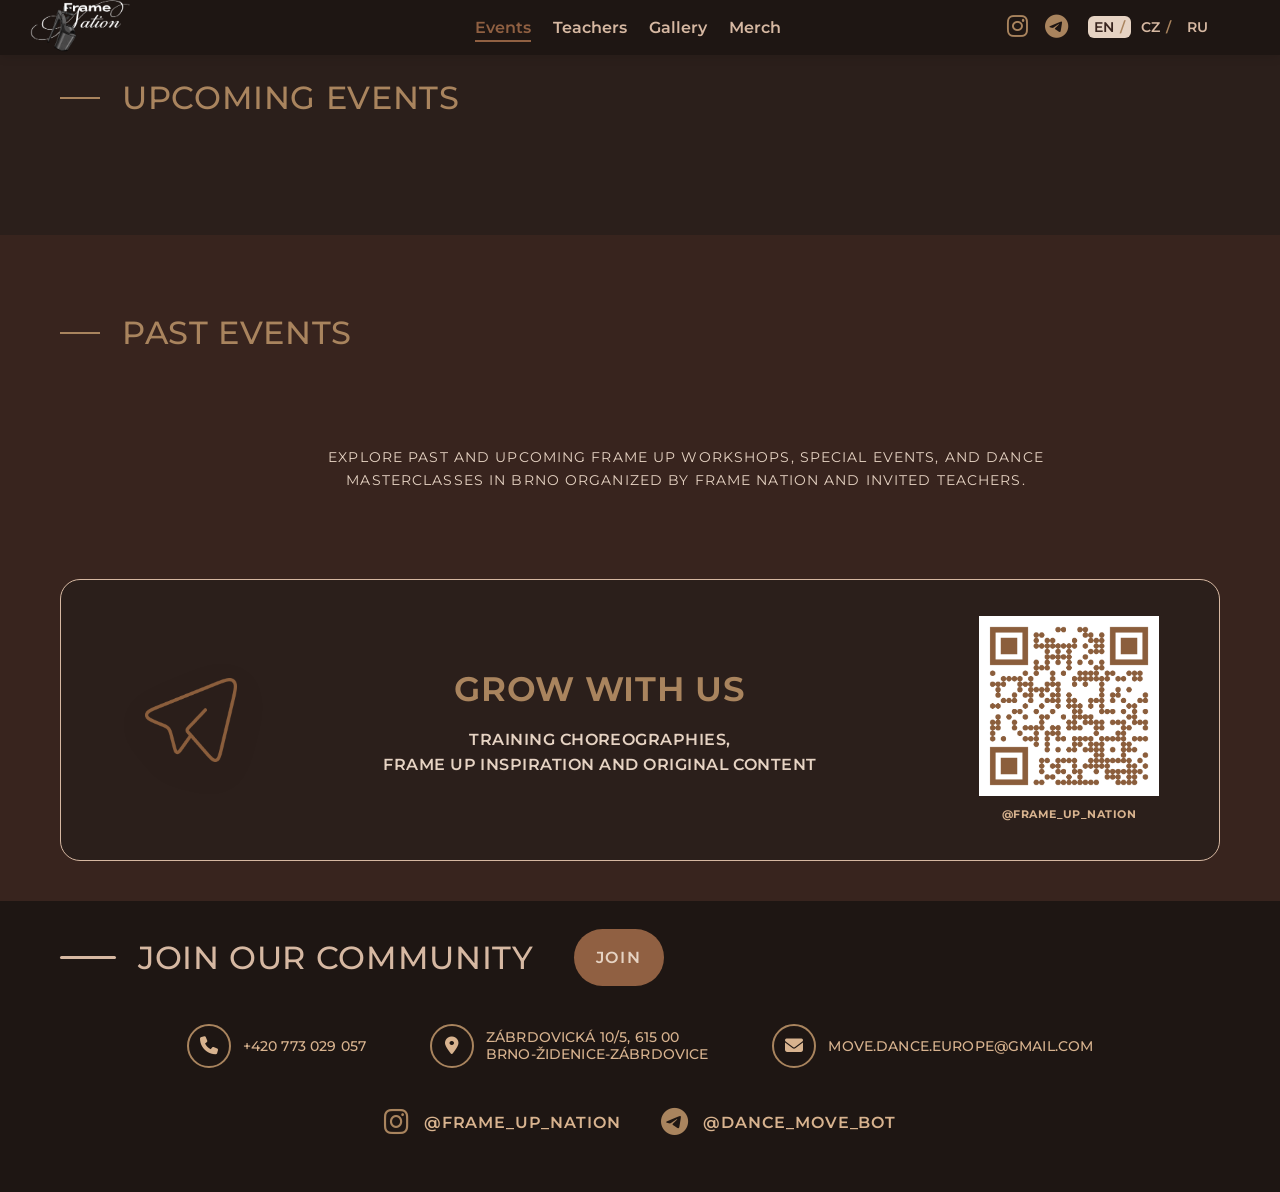
==== events.html @ 6405e060 "Initial site upload" ====
<!DOCTYPE html>
<html lang="ru">
<head>
  <meta charset="utf-8"/>
  <meta name="viewport" content="width=device-width, initial-scale=1.0"/>

<title>Events & Masterclasses | Frame Nation</title>
<meta name="description" content="Explore upcoming Frame Nation events, workshops and masterclasses in Brno and Central Europe focused on Frame Up, Strip and community growth.">

<link rel="canonical" href="https://framenation.cz/events.html">

<meta name="robots" content="index, follow, max-image-preview:large, max-snippet:-1, max-video-preview:-1">

<link rel="icon" href="/favicon.ico" sizes="any">
<link rel="icon" type="image/png" href="/favicon.PNG">
<link rel="apple-touch-icon" href="/favicon.PNG">

<meta property="og:type" content="website">
<meta property="og:title" content="Events & Masterclasses | Frame Nation">
<meta property="og:description" content="Explore upcoming Frame Nation events, workshops and masterclasses in Brno and Central Europe focused on Frame Up, Strip and community growth.">
<meta property="og:url" content="https://framenation.cz/events.html">
<meta property="og:image" content="https://framenation.cz/images/frame_nation_og.PNG">
<meta property="og:site_name" content="Frame Nation">

<meta name="twitter:card" content="summary_large_image">
<meta name="twitter:title" content="Events & Masterclasses | Frame Nation">
<meta name="twitter:description" content="Explore upcoming Frame Nation events, workshops and masterclasses in Brno and Central Europe focused on Frame Up, Strip and community growth.">
<meta name="twitter:image" content="https://framenation.cz/images/frame_nation_og.PNG">

  <link rel="stylesheet" href="base.css">
  <link rel="stylesheet" href="events.css"/>
  <link rel="stylesheet" href="index.css">

  <link rel="preconnect" href="https://fonts.googleapis.com"/>
  <link rel="preconnect" href="https://fonts.gstatic.com" crossorigin/>
  <link href="https://fonts.googleapis.com/css2?family=Montserrat:wght@400;500;600;700;800&display=swap" rel="stylesheet"/>
  <link rel="stylesheet" href="https://cdnjs.cloudflare.com/ajax/libs/font-awesome/6.4.0/css/all.min.css"/>

 <link rel="stylesheet" href="99-overrides.css"/>

  <script defer src="i18n.js"></script>
  <script defer src="script.js"></script>

  
</head>

<body class="directions-page">
  <!-- HEADER -->
  <div data-include="partials/header.html"></div>

  <!-- NAV -->
   
  <main class="directions-list">

    <!-- NAV (должен быть внутри main, первым) -->
    <!-- <section class="секция-навигация-направлений">
      <div class="контейнер">
        <div class="кнопки-направлений">
          <a class="кнопка-направления" href="#girly-hip-hop" data-i18n="dir.name.girly"></a>
          <a class="кнопка-направления" href="#jazz-funk" data-i18n="dir.name.jazz"></a>
          <a class="кнопка-направления" href="#contemporary" data-i18n="dir.name.contemporary"></a>
          <a class="кнопка-направления" href="#frame-up" data-i18n="dir.name.frame"></a>
          <a class="кнопка-направления" href="#high-heels" data-i18n="dir.name.heels"></a>
          <a class="кнопка-направления" href="#mobility" data-i18n="dir.name.mobility"></a>
          <a class="кнопка-направления" href="#morning-flow" data-i18n="dir.name.morning"></a>
          <a class="кнопка-направления" href="#kids" data-i18n="dir.name.kids"></a>
        </div>
      </div>
    </section> -->

<section class="секция-события-страница">

  <div class="контейнер">

    <div class="заголовок-секции">
      <span class="линия-секции"></span>
      <h2 class="название-секции" data-i18n="events.upcoming"></h2>
    </div>

    <div class="events-list upcoming-events"></div>

  </div>

</section>


<section class="секция-прошедшие-события">

  <div class="контейнер">

    <div class="заголовок-секции">
      <span class="линия-секции"></span>
      <h2 class="название-секции" data-i18n="events.past"></h2>
    </div>

    <div class="events-list past-events"></div>

  </div>

</section>
<p class="подзаголовок-секции" data-i18n="events.page_intro_upcoming">
  Explore past and upcoming Frame Up workshops, special events, and dance masterclasses in Brno organized by Frame Nation and invited teachers.
</p>


  <!-- TELEGRAM (розовый) -->
  <div data-include="partials/telegram.html"></div>

  <!-- FOOTER (розовый) -->
  <div data-include="partials/footer.html"></div>
  </main>
</body>
</html>
---- base.css ----
/* 00-tokens.css — только :root переменные, цвета, тени, радиусы */
:root {

/* Текст */
--текст-темный0 : #3E2723 ;
--текст-темный1:  #5c3d29 ;
--текст-темный2:  #7a4f35 ;
--текст-темный3:  #8C5A3C ;
   
--текст-светлый0: #E6D3C3;
--текст-светлый1: #d8b38f;
--текст-светлый2: #a9845e;

/* Фоны */
--фон-темный0: #1e1613;
--фон-темный1: #2B1F1B;
--фон-темный2: #31231f;
--фон-темный3: #38241e;
--фон-темный4: #422d26;
--фон-темный5: #493029;

--фон-светлый4: #8d5330;
--фон-светлый3: #906042;
--фон-светлый2: #aa8975;
--фон-светлый1: #D6B8A2;
--фон-светлый0: #f4eae2;  

--фон-градиент: linear-gradient(135deg, #E6D3C3 0%, #8B5E3C 50%, #4A2F27 100%);

/* Базовые */
--белый: #FFFFFF;
  --тень: 0 5px 14px rgba(0,0,0,0.55);
  --тень-при-наведении: 0 4px 12px rgba(0,0,0,0.45);
  --скругление: 10px;
  --скругление-маленькое: 5px;
  --переход: all 0.3s ease;
}


/* =========================================================
   HEADER / NAV (ХЕДЕР)
   ========================================================= */

   /* HEADER menu: remove default list bullets */
.шапка .меню-навигации {
  list-style: none;
  margin: 0;
  padding: 0;
}

.шапка .меню-навигации li::marker {
  content: "";
}

.шапка {
  position: fixed;
  top: 0;
  left: 0;
  right: 0;
  z-index: 1200;
  background: var(--фон-темный0);
  box-shadow: 0 2px 10px rgba(0, 0, 0, 0.1);
}

.навигация {
  display: flex;
  align-items: center;
  justify-content: space-between;
  position:relative;
  /* padding: 8px 0; */
}

.логотип {
  display: flex;
  align-items: center;
}

.логотип-изображение {
  margin-top: 5px;
  height: 50px;
  width: auto;
  transform:scale(2.5);
}

.меню-навигации {
  display: flex;
  gap: 22px;
  align-items: center;
  flex-wrap: nowrap;
  white-space: nowrap;
    position:absolute;
  left:48%;
  transform:translateX(-50%);
}

.ссылка-навигации {
  font-weight: 600;
  font-size: 16px;
  color: var(--фон-светлый1);
  position: relative;
  white-space: nowrap;
}

.ссылка-навигации::after {
  content: "";
  position: absolute;
  bottom: -5px;
  left: 0;
  width: 0;
  height: 2px;
  background: var(--фон-светлый3);
  transition: var(--переход);
}

.ссылка-навигации:hover::after { width: 100%; }
.ссылка-навигации:hover { color: var(--фон-светлый3); }

.ссылка-навигации.активная {
  color: var(--фон-светлый3);
  font-weight: 600;
}

.ссылка-навигации.активная::after { width: 100%; }

.правая-часть-навигации {
  display: flex;
  align-items: center;
  gap: 20px;
}

.иконки-соцсетей {
  display: flex;
  gap: 17px;
}

.иконки-соцсетей a {
  font-size: 24px;
  color: var(--текст-светлый2);
}

.иконки-соцсетей a:hover {
  color: var(--фон-темный3);
  transform: scale(1.5);
}

.выбор-языка {
  display: flex;
  align-items: center;
  gap: 4px;
  font-size: 14px;
}

.выбор-языка .язык {
  background: none;
  border: none;
  padding: 4px 6px;
  font-family: "Montserrat", sans-serif;
  font-size: 14px;
  font-weight: 600;
  color: var(--фон-светлый1);
  cursor: pointer;
  border-radius: 6px;
  line-height: 1;
  transition: var(--переход);
}

.выбор-языка .язык::after {
  content: "/";
  margin-left: 6px;
  color: var(--текст-светлый2);
}

.выбор-языка .язык:last-child::after { content: ""; }

.выбор-языка .язык:hover {
  background: var(--текст-светлый0);
  color: var(--фон-темный3);
}

.выбор-языка .язык.активный {
  background: var(--текст-светлый0);
  color: var(--фон-темный3);
}

.кнопка-мобильного-меню {
  display: none;
  flex-direction: column;
  gap: 5px;
  background: none;
  border: none;
  cursor: pointer;
  padding: 5px;
}

.кнопка-мобильного-меню span {
  width: 25px;
  height: 3px;
  background: var(--фон-светлый3);
  border-radius: 2px;
  transition: var(--переход);
}

/* Разрешаем overflow, чтобы выпадашки/меню не обрезались */
.header,
header {
  overflow: visible;
}

/* ---------------------------
   HEADER: mobile behaviour
   --------------------------- */

@media (max-width: 768px) {
 
  
  .меню-навигации {
    display: none;
    position: absolute;
    top: 100%;
    left: 0;
    right: 0;
    background: var(--белый);
    flex-direction: column;
    padding: 20px;
    box-shadow: var(--тень);
  }

  .меню-навигации.активное { display: flex; }
  .правая-часть-навигации { display: none; }
}

@media (max-width: 1200px) {
  .меню-навигации { gap: 16px; }
  .ссылка-навигации { font-size: 14px; }
}

/* Мобильное выезжающее меню (<=820px) */
@media (max-width: 820px) {
  .кнопка-мобильного-меню {
    position: relative;
    z-index: 1102;
    display: inline-flex;
    margin-right: 0px;
  }

  .меню-навигации {
    position: fixed;
    top: 0;
    right: 0;
    left: auto;
    height: 100dvh;
    width: min(88vw, 360px);
    max-width: 100vw;
    box-sizing: border-box;
    display: flex;
    flex-direction: column;
    align-items: flex-start;
    gap: 18px;
    padding: 22px 18px 18px;
    padding-left: 18px;
    padding-right: 58px;
    background: rgba(255, 255, 255, 0.96);
    border-left: 1px solid rgba(155, 123, 184, 0.3);
    transform: translateX(100%);
    transition: transform 240ms cubic-bezier(.2, .9, .2, 1);
    z-index: 1101;
    overflow-y: auto;
    -webkit-overflow-scrolling: touch;
  }

  body.menu-open .меню-навигации { transform: translateX(0); }

  .меню-навигации .ссылка-навигации {
    font-size: 18px;
    padding: 10px 6px;
    width: 100%;
  }

  .меню-навигации .ссылка-навигации::after { display: none; }

  .mobile-menu-extras .иконки-соцсетей {
    display: flex;
    gap: 16px;
  }

  .mobile-menu-extras .иконки-соцсетей a { font-size: 26px; }

  .mobile-menu-extras .выбор-языка {
    display: flex;
    gap: 6px;
  }

  .mobile-menu-extras .выбор-языка .язык {
    font-size: 16px;
    padding: 8px 10px;
  }

  body.menu-open { overflow: hidden; }

  /* В шапке оставляем только бургер справа */
  .правая-часть-навигации {
    display: flex !important;
    align-items: center;
    gap: 12px;
    margin-left: auto;
   
  }

  .правая-часть-навигации .иконки-соцсетей,
  .правая-часть-навигации .выбор-языка {
    display: none !important;
  }

  .меню-навигации{
pointer-events:auto !important;
z-index:1101 !important;
}

.кнопка-мобильного-меню{
z-index:1102 !important;
}

/* направление всегда выше декоративных элементов */

.секция-навигация-направлений{ position:relative; z-index:2; }
.кнопки-направлений{ position:relative; z-index:3; }
.кнопка-направления{ position:relative; z-index:4; }
}

.секция-направление{
scroll-margin-top:calc(var(--высота-шапки) + 12px);
}


/* =========================================================
   INSTAGRAM + TELEGRAM (ИНСТА БЛОК + TG QR)
   ========================================================= */

.секция-инстаграм {
  padding: 40px 0;
}


.карточка-инстаграм {
  position: relative;
  display: grid;
  grid-template-columns: 120px 1fr 170px;
  align-items: center;
  padding: 6px 10px;
  border-radius: 20px;
  border: 1px solid var(--фон-светлый1);
    background: var(--фон-темный2);
  overflow: hidden;
}


.иконка-инстаграм {
  width: 140px;
  display: flex;
  align-items: center;
  justify-content: center;
}

.иконка-инстаграм i {
  font-size: 92px;
      color: var(--текст-светлый2);
  /* -webkit-text-stroke: 1.2px rgba(255, 255, 255, 0.55); */
}

.содержимое-инстаграм {
  text-align: center;
  justify-self: center;
}

.содержимое-инстаграм h3 {
  font-size: 34px;
  font-weight: 650;
  letter-spacing: 0.02em;
  margin: 0 0 10px;
      color: var(--текст-светлый2);
}

.содержимое-инстаграм p {
  font-size: 16px;
  font-weight: 600;
  letter-spacing: 0.03em;
  margin: 0;
      color: var(--текст-светлый0);
  opacity: 0.95;
}

.инстаграм-ник{
  font-size: 11px;
  font-weight:700;
  letter-spacing:0.04em;
      color:var(--текст-светлый1);
}

.qr-код-инстаграм {
  justify-self: end;
  text-align: center;
}

.qr-код-инстаграм span {
  display: block;
  margin-top: 10px;
  font-size: 15px;
  font-weight: 500;
  color: var(--фон-светлый3);
}

.qr-код-инстаграм .qr-изображение{
  text-align: center;
  width:130px;
  height:130px;
  object-fit:contain;
}

/* =========================================================
   TELEGRAM CTA — same design as Instagram card (desktop only)
   ========================================================= */

.секция-присоединяйся {
  padding: 40px 0;
}

/* делаем карточку TG визуально = карточке Instagram */
.карточка-присоединяйся {
  position: relative;
  display: grid;
  grid-template-columns: 140px 1fr 220px;
  align-items: center;
  padding: 36px 60px;
  border-radius: 20px;
  border: 1px solid var(--фон-светлый1);
   background: var(--фон-темный1);
  overflow: hidden;
}

/* левая иконка */
.иконка-телеграм {
  width: 140px;
  display: flex;
  align-items: center;
  justify-content: center;
}

.иконка-телеграм img {
  width: 92px;
  height: 92px;
  object-fit: contain;
  /* чуть “воздушности”, чтобы ощущалось как большая иконка */
  filter: drop-shadow(0 10px 18px rgba(0, 0, 0, 0.10));
}

/* центр: текст */
.содержимое-присоединяйся {
  text-align: center;
  justify-self: center;
}

.содержимое-присоединяйся h3 {
  font-size: 34px;
  font-weight: 650;
  letter-spacing: 0.02em;
  margin: 0 0 10px;
  color: var(--текст-светлый2); /* как у инсты — единый стиль */
}



.содержимое-присоединяйся .tg-текст {
  font-size: 16px;
  font-weight: 600;
  letter-spacing: 0.03em;
  margin: 0;
  color: var(--текст-светлый0);

}

/* справа: QR (у тебя уже есть базовые правила, но дополним позиционирование как у инсты) */
.карточка-присоединяйся .qr-код-телеграм {
  justify-self: end;
  text-align: center;
}

/* если захочешь подпись под QR — сразу готово */
.карточка-присоединяйся .qr-код-телеграм span {
  display: block;
  margin-top: 10px;
  font-size: 16px;
  font-weight: 600;
 color: var(--фон-светлый3);
}

.qr-код-телеграм {
  display: flex;
  flex-direction: column;
  align-items: center;
  gap: 10px;
}

.qr-код-телеграм .qr-изображение {
  width: 180px;
  height: 180px;
  object-fit: contain;
}

.qr-код-телеграм span {
  font-size: 20px;
  font-weight: 600;
  opacity: 0.95;
}

/* =========================================================
   Instagram + Telegram — MOBILE (<=820px)
   QR слева, текст справа/по центру, без больших иконок
   ========================================================= */

/* =========================================================
   Instagram + Telegram — MOBILE (<=820px)
   Clean, no duplicates, bigger card, smaller outer gaps
   ========================================================= */
@media (max-width: 820px) {

  /* секции: убираем лишний “воздух” и даем карточке ширину */
  .секция-инстаграм,
  .секция-присоединяйся {
    padding: 20px 0px; /* было 40px 0 — компактнее */
  }

  /* .секция-инстаграм .контейнер,
  .секция-присоединяйся .контейнер {
    padding-left: 0px;   
    padding-right: 30px !important;
  } */

  /* карточки: шире/крупнее и одинаково для IG + TG */
  .карточка-инстаграм,
  .карточка-присоединяйся {
    display: grid;
    grid-template-columns: 100px 1fr;  /* QR | текст */
    column-gap: 20px;
    align-items: center;

    width: 100%;
    max-width: 100%;
    margin: 0;
    box-sizing: border-box;

    padding: 10px 10px;    /* больше внутренние отступы */
    border-radius: 5px;
  }

  /* на мобиле скрываем большие иконки */
  .иконка-инстаграм,
  .иконка-телеграм {
    display: none !important;
  }

  /* QR: без трансформов, просто нормальное выравнивание */
.qr-код-инстаграм,
.карточка-присоединяйся .qr-код-телеграм {
  grid-column: 1;
  grid-row: 1;
  justify-self: center !important;
  text-align: center;
  display: flex;
  flex-direction: column;
  align-items: center;
}

  .qr-код-инстаграм img,
  .qr-код-телеграм .qr-изображение {
    width: 84px !important;
    height: 84px !important;
    object-fit: contain;
    border-radius: 4px;
  }

  .qr-код-инстаграм span,
  .карточка-присоединяйся .qr-код-телеграм span {
    display: none;
    margin-top: 3px;
    font-size: 1px ;
    font-weight: 200;
    padding: 10px 6px 10px 10px;
    
    
  }

.инстаграм-ник{
  font-size: 7px !important;
  font-weight: 600;
  text-align: center;
  width: auto;
  margin: 3px 0 0;
}

  /* текст */
  .содержимое-инстаграм,
  .содержимое-присоединяйся {
    grid-column: 2;
    grid-row: 1;
    justify-self: stretch;
    text-align: center;
  }

  .содержимое-инстаграм h3 {
    margin: 0 0 16px;
    font-size: 20px;
    font-weight: 700;
    letter-spacing: 0.04em;
    line-height: 1.1;
  }

  .содержимое-инстаграм p {
    margin: 0;
    font-size: 12px;
    font-weight: 700;
    letter-spacing: 0.05em;
    line-height: 1.25;
    text-transform: uppercase;
    opacity: 0.95;
  }

  .карточка-присоединяйся .содержимое-присоединяйся h3 {
    margin: 0 0 10px;
    font-size: 18px;
    font-weight: 700;
    letter-spacing: 0.035em;
    line-height: 1.1;
  }

  .карточка-присоединяйся .tg-текст {
    margin: 0;
    font-size: 12px;
    font-weight: 700;
    letter-spacing: 0.045em;
    line-height: 1.25;
    text-transform: uppercase;
    opacity: 0.95;
  }
}

/* =========================================================
   FOOTER (final, no duplicates)
   ========================================================= */

:root{
  --footer-bg: #FBF3FA;
}

/* футер: фон + отступы */
.подвал{
  background: var(--фон-темный0);
  margin-top: 18px;
  padding: 28px 0 calc(56px + env(safe-area-inset-bottom));
}

/* верхняя строка: линия + заголовок + кнопка рядом */
.подвал .заголовок-секции{
  display: flex;
  align-items: center;
  gap: 22px;
  flex-wrap: nowrap;
  margin-bottom: 38px;
}

.подвал .линия-секции{
  width: 56px;
  height: 3px;
  border-radius: 999px;
  background: var(--фон-светлый1);
  flex: 0 0 auto;
}

.подвал .название-секции{
  margin: 0;
  font-size: 32px;           /* как на index */
  line-height: 1.1;
  letter-spacing: 0.02em;
  font-weight: 500;
  text-transform: uppercase;
  color: var(--фон-светлый1);
  white-space: nowrap;
}

/* кнопка возле заголовка (не вправо) */
.подвал .заголовок-секции .кнопка{
  margin-left: 18px;
  flex: 0 0 auto;
}

/* pill style кнопки */
.подвал .кнопка-основная{
  border-radius: 999px;
  padding: 16px 34px;
  font-size: 16px;
  font-weight: 600;
  letter-spacing: 0.08em;

  background: var(--фон-светлый3) !important;
  color: var(--текст-светлый0) !important;
  border: none !important;
  padding: 16px 22px !important;

  box-shadow: var(--тень-мягкая) !important;
  transform: none !important;
    /* как на 1 фото: центр и uppercase */
  display: flex !important;
  align-items: center !important;
  justify-content: center !important;
  text-align: center !important;

  text-transform: uppercase !important;
  letter-spacing: 0.12em !important;

}

/* контакты: меньше иконки и текст */
.подвал .контактная-информация{
  display: flex;
  justify-content: center;
  align-items: center;
  gap: 64px;
  flex-wrap: wrap;
}

.подвал .элемент-контакта{
  display: inline-flex;
  align-items: center;
  gap: 12px;
  color: var(--текст-светлый1);
  text-decoration: none;
}

.подвал .элемент-контакта i{
  width: 44px;
  height: 44px;
  border-radius: 999px;
  border: 2px solid var(--текст-светлый2);
  color: var(--основной-свеилый);
  display: inline-flex;
  align-items: center;
  justify-content: center;
  font-size: 18px;
  background: transparent;
}

.подвал .элемент-контакта span{
  font-size: 14px;
  font-weight: 500;
  line-height: 1.25;
  letter-spacing: 0.01em;
}

/* соцсети: больше отступ сверху (между контактами и соцсетями) */
.подвал .ссылки-соцсетей{
  margin-top: 40px;          /* вертикальный отступ от контактов */
  display: flex;
  justify-content: center;
  gap: 40px;                 /* расстояние IG vs TG */
  flex-wrap: wrap;
}

.подвал .ссылки-соцсетей a{
  display: inline-flex;
  align-items: center;
  gap: 14px;
  font-size: 16px;
  font-weight: 600;
  letter-spacing: 0.06em;
  color: var(--текст-светлый1);
  text-decoration: none;
}

/* убрать кружки у соц-иконок */
.подвал .ссылки-соцсетей a i{
  width: auto;
  height: auto;
  border: none;
  border-radius: 0;
  background: none;
  padding: 0;
  font-size: 28px;
  color: var(--текст-светлый2);
  transition: var(--переход);
}

.подвал .ссылки-соцсетей a:hover{
  color: var(--фон-светлый3);
}

.подвал .ссылки-соцсетей a:hover i{
  transform: scale(1.06);
}
/* =========================================================
   FOOTER — MOBILE (<= 820px)
   Layout like reference: title row / icons row / gradient button
   ========================================================= */
@media (max-width: 820px){

  .подвал{
    padding: 28px 0 34px;
  }

  .подвал .контейнер{
    display: flex !important;
    flex-direction: column !important;
    gap: 26px !important;
    padding-left: 20px;
    padding-right: 20px;
  }

  /* верхняя строка: только линия + заголовок */
  .подвал .заголовок-секции{
    display: grid !important;
    grid-template-columns: 44px 1fr !important;
    align-items: center !important;
    gap: 16px !important;
    margin: 0 !important;
  }

  .подвал .линия-секции{
    width: 36px !important;
    height: 4px !important;
    margin: 0 !important;
  }

  .подвал .название-секции{
    font-size: 20px !important;
    line-height: 1.05 !important;
    white-space: normal !important;
    margin: 0 !important;
  }

  /* КЛЮЧЕВОЕ: кнопка не должна жить в header-row */
  .подвал .заголовок-секции .кнопка{
    display: none !important;
  }

  /* если кнопка стоит отдельным элементом в футере */
  .подвал > .контейнер > .кнопка,
  .подвал .контейнер > .кнопка-основная,
  .подвал .footer-cta,
  .подвал .join-btn{
    display: flex !important;
    width: 100% !important;
    min-height: 84px !important;
    align-items: center !important;
    justify-content: center !important;
    order: 3 !important;

    border-radius: 999px !important;
    padding: 18px 24px !important;
    font-size: 18px !important;
    letter-spacing: 0.08em !important;
    text-transform: uppercase !important;

    background: linear-gradient(90deg, #c79cc7 0%, #9272bb 100%) !important;
    color: #fff !important;
    border: none !important;
    box-shadow: none !important;
    margin: 0 !important;
  }

  /* блок иконок */
  .подвал .содержимое-подвала{
    order: 2 !important;
    display: flex !important;
    justify-content: space-between !important;
    align-items: center !important;
    gap: 18px !important;
    width: 100% !important;
    margin: 0 !important;
  }

  .подвал .контактная-информация,
  .подвал .ссылки-соцсетей{
    display: contents !important;
  }

  .подвал .элемент-контакта,
  .подвал .ссылки-соцсетей a{
    display: inline-flex !important;
    align-items: center !important;
    justify-content: center !important;
    font-size: 0 !important;
    line-height: 0 !important;
    text-decoration: none !important;
  }

  .подвал .элемент-контакта span{
    display: none !important;
  }

  .подвал .элемент-контакта i,
  .подвал .ссылки-соцсетей a i{
    width: auto !important;
    height: auto !important;
    border: none !important;
    background: none !important;
    border-radius: 0 !important;
    padding: 0 !important;
    font-size: 30px !important;
    line-height: 1 !important;
    color: var(--фон-светлый3) !important;
  }
}



/* =========================================================
   HEADER — Mobile burger panel overrides (<= 820px)
   Purpose:
   - panel width control
   - clean inner padding
   - hide IG/TG in burger
   - push languages a bit lower
   - keep links aligned
   ========================================================= */

@media (max-width: 820px){

  /* Burger button: no accidental horizontal shifts */
  .кнопка-мобильного-меню{
    margin-left: 0 !important;
    margin-right: 0 !important;
  }

  /* Burger panel: width + padding (single source of truth) */
  .меню-навигации{
    /* TUNE HERE */
    --burger-width: min(80vw, 400px);
    background-color: var(--фон-темный2);

    --burger-pad-top: 4px;
    --burger-pad-right: 10px;
    --burger-pad-bottom: 18px;
    --burger-pad-left: 26px;

    width: var(--burger-width) !important;
    padding: var(--burger-pad-top)
             var(--burger-pad-right)
             var(--burger-pad-bottom)
             var(--burger-pad-left) !important;
  }

  /* Links: use panel padding (no extra inner left/right) */
  .меню-навигации .ссылка-навигации{
    padding-left: 0 !important;
    padding-right: 0 !important;
    background-color: var(--фон-темный2);
  }

  /* Extras block inside burger: full width, no extra padding */
  .mobile-menu-extras{
    width: 100%;
    padding-left: 0 !important;
    padding-right: 0 !important;
  }

  /* Hide IG/TG icons inside burger */
  .mobile-menu-extras .иконки-соцсетей{
    display: none !important;
  }

  /* Push languages slightly lower */
  .mobile-menu-extras .выбор-языка{
    margin-top: 18px;
  }
}
---- events.css ----
/* =========================================================
BASE
========================================================= */

*{ box-sizing:border-box; }

html,body{ height:100%; }

body{
margin:0;
padding-top:var(--высота-шапки);

font-family:"Montserrat",system-ui,-apple-system,"Segoe UI",Roboto,Arial,sans-serif;

color:var(--текст-светлый1);

background-color: var(--фон-темный3) !important;
overflow-x:hidden;
}

.секция-присоединяйся {
  background: var(--фон-темный3) !important;
}

img{
max-width:100%;
display:block;
}

a{
color:inherit;
text-decoration:none;
}

.название-секции {
  color: var(--текст-светлый2); /* твой цвет */

}

.подзаголовок-секции{
  text-align: center;
  font-size: 15px;
  max-width: 900px;
  margin: 16px auto 16px auto;
}

button{
font-family:inherit;
}

/* =========================================================
CONTAINER
========================================================= */

.контейнер{
width:min(var(--контейнер),calc(100% - var(--паддинг-гор)));
margin-inline:auto;

}


/* =========================================================
EVENT SECTIONS
========================================================= */

.секция-события-страница{
background:var(--фон-темный1);
padding:80px 0;
}

body .секция-прошедшие-события{
background:var(--фон-темный3);
padding:80px 0;
}

/* =========================================================
EVENT LIST
========================================================= */

.events-list{
display:flex;
flex-direction:column;
gap:40px;

margin-top:40px;
}


/* =========================================================
EVENT CARD
========================================================= */

.events-list .карточка-события{

width:100%;
max-width:1100px;
margin:auto;

display:grid;
grid-template-columns:1fr 1.3fr;

align-items:stretch;

border-radius:22px;
overflow:hidden;

background:var(--фон-светлый3);

border:2px solid var(--фон-светлый2);

min-height:320px;
max-height:520px;

transition:transform .25s ease, box-shadow .25s ease;

}

.events-list .карточка-события:hover{
transform:translateY(-4px);
box-shadow:0 14px 40px rgba(0,0,0,0.08);
}

.кнопка-сертификат{
margin-top:0px;
color:var(--фон-светлый0) ;
}
/* =========================================================
EVENT TEXT
========================================================= */

.карточка-события .инфо-события{

display:flex;
flex-direction:column;

justify-content:flex-start;

gap:16px;

padding:50px 50px;

height:100%;

/* поднимаем текст немного выше */
/* transform:translateY(-110px); */

}

.дата-события{
font-size:13px;
font-weight:700;
/* opacity:.7; */
color:var(--фон-темный0) !important;
}

.заголовок-события{
font-size:27px !important;
font-weight:800;
line-height:1.2;
color: var(--фон-светлый0) !important;
}

.описание-события{
font-size:16px !important;
line-height:1.4;
color:var(--фон-светлый1) !important;
display:-webkit-box;
-webkit-box-orient:vertical;

overflow:hidden;
}

/* ========================================
EVENT PRICES
======================================== */

.event-prices{

display:flex;
gap:10px;

margin:95px 0 -20px;

flex-wrap:nowrap;   /* запрещаем перенос */

}

.price-card{

background:var(--фон-темный3);
color: var(--текст-светлый0);

padding:14px 18px;

border-radius:14px;

display:flex;
flex-direction:column;
align-items:center;
justify-content:center;

min-width:120px;

}

.price-title{

font-size:11px;
opacity:.9;
margin-bottom:4px;

}

.price-value{

font-size:18px;
font-weight:700;

}
.past-events .инфо-события{
display:flex;
flex-direction:column;
height:100%;
}

.past-events .event-prices{
margin-top:auto;
}


.price-czk{

font-size:13px;
font-weight:600;

opacity:.95;

margin-top:5px;

}

/* =========================================================
EVENT IMAGE
========================================================= */

.карточка-события .изображение-события{
height:100%;
display:flex;
}

.карточка-события .изображение-события img{
width:100%;
height:100%;
object-fit:cover;
object-position: center 50%;
}


/* =========================================================
PLACEHOLDER
========================================================= */

.upcoming-placeholder .placeholder-image{
width:100%;
height:100%;

background: var(--фон-светлый);
}


/* =========================================================
PAST EVENTS 
========================================================= */

.past-events .карточка-события{
  background: var(--фон-темный0);
}

.past-events .карточка-события .дата-события{
  color: var(--текст-светлый3) !important;
}

.past-events .карточка-события .заголовок-события{
  color: var(--фон-светлый0) !important;
}

.past-events .карточка-события .описание-события{
  color: var(--текст-светлый3) !important;
}

.past-events .карточка-события .кнопка{
  background: var(--фон-темный4) !important;
  color: var(--фон-светлый0) !important;
  border: 2px solid var(--фон-темный4) !important;
}

.past-events .карточка-события .кнопка:hover{
  background: var(--текст-темный4) !important;
  color: #2c1b16 !important;
  border-color: #b88a67 !important;
}



.past-events .карточка-события:nth-child(even){
grid-template-columns:1.3fr 1fr;
}

.past-events .карточка-события:nth-child(even) .инфо-события{
order:2;
}

.past-events .карточка-события:nth-child(even) .изображение-события{
order:1;
}


/* =========================================================
MOBILE
========================================================= */

@media (max-width:768px){

.events-list .карточка-события{
grid-template-columns:1fr;
}
.past-events .карточка-события{
  width: 100%;
  max-width: 1100px;
}

@media (max-width: 768px) {
  .past-events .карточка-события {
    width: 100% !important;
    max-width: none !important;
    min-width: 0 !important;
    grid-template-columns: 1fr !important;
  }

  .past-events .карточка-события .изображение-события {
    width: 100% !important;
    height: 260px !important;
  }

  .past-events .карточка-события .инфо-события {
    width: 100% !important;
    padding: 12px 14px !important;
  }
}

.карточка-события .изображение-события{
height:260px;
}

.карточка-события .инфо-события{
padding:12px 14px;
transform:none;
}

.дата-события{
font-size:10px;
margin-bottom:-10px;
}

.past-events .дата-события{
font-size:10px;
margin-top:10px !important;
}


.заголовок-события{
font-size:25px !important;
}

.описание-события{
font-size:13px !important;
}


.price-card{
flex:1;
min-width:0;

}

.event-prices{
display:flex;
gap:10px;
margin-top:6px;
flex-wrap:nowrap;

width:100%;

}

.price-title{
font-size:10px;
}

.price-czk{
font-size:11px;
}

.price-value{
font-size:14px;
}

.upcoming-placeholder{
min-height:100px !important;
max-height:140px !important;
}

}

@media (max-width:768px){

.past-events .карточка-события:nth-child(even){
grid-template-columns:1fr;
}

.past-events .карточка-события:nth-child(even) .инфо-события{
order:0;
}

.past-events .карточка-события:nth-child(even) .изображение-события{
order:0;
}

}
---- index.css ----
* {
  margin: 0;
  padding: 0;
  box-sizing: border-box;
}

html {
  scroll-behavior: smooth;
}

body {
  font-family: "Montserrat", sans-serif;
  font-size: 16px;
  line-height: 1.6;
  color: var(--текст-светлый1);
  background: var(--фон-темный1);
  overflow-x: hidden;
}

a {
  text-decoration: none;
  color: inherit;
  transition: var(--переход);
}

ul {
  list-style: none;
}

img {
  max-width: 100%;
  height: auto;
  display: block;
}

.контейнер {
  max-width: 1200px;
  margin: 0 auto;
  padding: 0 20px;
}

.главный-баннер {
  padding: 28px;
  background: var(--фон);
  position: relative;
  border-radius: 0px;
  overflow: hidden;
  margin-top:20px;
  /* margin: 0; */
  aspect-ratio: 16 / 7;
}

.фон-баннера{
  width:100%;
  height:560px;
  position:absolute;
  inset:0;
  background-size:cover;
  /* background-repeat:no-repeat; */
}

.фон-баннера img{
  width:100%;
  height:100%;
  object-fit:cover;
  object-position:75% center;
  display:block;
  transform: scale(1.03);
}
.затемнение-баннера {
  position: absolute;
  inset: 0;
  background: linear-gradient(
    90deg,
    rgba(0, 0, 0, 0.45) 0%,
    rgba(0, 0, 0, 0.25) 45%,
    rgba(0, 0, 0, 0.08) 100%
  );
}

.содержимое-баннера {
  position: absolute;
  inset: 0;

  display: flex;
  flex-direction: column;

  justify-content: center;
  align-items: center;

  text-align: center;

  padding: 40px;
  max-width: 900px;
  margin: auto;

  color: var(--текст-светлый0);
}
.заголовок-баннера{
  font-size: 64px;
  font-weight: 700;
  line-height: 1.1;
  margin-bottom: 5px;
  text-shadow: var(--тень);
}

.подзаголовок-баннера{
  font-size: 22px;
  max-width: 600px;
  font-weight: 500;
  line-height: 1.5;
  margin-bottom: 10px;
  color: var(--текст-светлый2);
  text-shadow: var(--тень);
}

.кнопка-основная {
  padding: 14px 28px;
  font-size: 16px;
  font-weight: 500;
  border-radius: 2px;
  background: var(--фон-темный2);
  color: var(--текст-светлый0);
  box-shadow: var(--тень);
  
}

.кнопка-основная:hover {
  transform: translateY(-2px);
  box-shadow: var(--тень-при-наведении);
}

.кнопка {
  display: inline-block;
  padding: 12px 30px;
  border-radius: 5px;
  font-weight: 600;
  font-size: 14px;
  text-transform: uppercase;
  letter-spacing: 0.5px;
  cursor: pointer;
  transition: var(--переход);
  border: none;
  text-align: center;
}

.кнопка-контурная {
  background:  var(--фон-темный2);
  color: var(--текст-светлый1);
  border: 2px solid var(--фон-светлый3);
}

.кнопка-контурная:hover {
  background: var(--фон-светлый3);
  color: var(--белый);
}

.кнопка-сертификат {
  background: var(--фон-темный3);
  color: var(--белый);
  border: 2px solid var(--фон-светлый3);
  margin-top: 14px;
  padding: 14px;
  text-align: center;
  border-radius: 4px;
  font-weight: 600;
}

.кнопка-ссылка {
  background: none;
  color: var(--текст-светлый1);
  padding: 10px 0;
  text-decoration: underline;
}

section {
  padding: 80px 0;
}

.заголовок-секции {
  color: var(--фон-светлый3);
  display: flex;
  align-items: center;
  gap: 22px;
  margin-bottom: 40px;
}

.линия-секции {
  width: 40px;
  height: 2px;
  background: var(--текст-светлый2);
  flex-shrink: 0;
}

.название-секции {
  margin: 0;
  font-size: 32px;
  font-weight: 500;
  letter-spacing: 0.02em;
  line-height: 1.1;
  text-transform: uppercase;
  color: var(--текст-светлый2);
}

.подзаголовок-секции {
  font-size: 14px;
  color: var(--текст-светлый0);
  margin-top: -24px;
  margin-bottom: 48px;
  padding-left: 92px;
  letter-spacing: 0.08em;
  text-transform: uppercase;
}


/* ======================================
WHO WE ARE
====================================== */
.секция-почему-мы {
  background: var(--фон-темный0);
  padding-top: 30px !important;
  padding-bottom: 10px !important;
}
.секция-инстаграм {
background: var(--фон-темный0);
}

.список-преимуществ {
  display: flex;
  flex-direction: column;
  gap: 15px;
  padding-left: 70px;
}

.список-преимуществ li {
  display: flex;
  align-items: flex-start;
  gap: 15px;
  font-size: 15px;
  line-height: 1.5;
}

.секция-почему-мы .контейнер{
background:var(--фон-темный0);
backdrop-filter:blur(6px);
padding:40px;
border-radius:8px;
}
/* ======================================
EVENTS
====================================== */

.секция-события{
background: var(--фон-темный0);
}

.слайдер-событий{
display:flex;
align-items:center;
gap:20px;
margin-top:40px;
}

.сетка-событий{
display:flex;
gap:30px;
overflow-x:auto;
padding:20px 0;
flex:1;
scroll-behavior:smooth;
}

.карточка-события{
  flex:0 0 720px;
  display:grid;
  grid-template-columns:0.8fr 1.2fr;
  background:var(--фон-светлый3);
  border-radius:6px;
  overflow:hidden;
  border:1.5px solid var(--фон-светлый3);
  min-height: 460px;
}

.инфо-события{
padding:40px;
display:flex;
flex-direction:column;
justify-content:center;
gap:16px;
}

.дата-события{
font-size:18px;
font-weight:600;
color:var(--текст-темный0);
}

.заголовок-события{
font-size:28px;
font-weight:800;
color:var(--текст-светлый0) !important;
}

.описание-события{
font-size:14px;
line-height:1.5;
color:var(--текст-светлый);
}

.изображение-события{
height:100%;
}

.изображение-события img{
width:100%;
height:100%;
object-fit:cover;
}

.upcoming-placeholder{
  background: var(--фон-светлый3);
opacity:0.8;
border-style:dashed;
}

.placeholder-image{
background: var(--фон-светлый2);
display:flex;
align-items:center;
justify-content:center;
font-size:14px;
color:#888;
}

/* ======================================
TEACHERS WIEN
====================================== */

.секция-преподаватели {
  background: var(--фон-темный1);
}

.слайдер-преподавателей {
  display: flex;
  align-items: center;
  gap: 18px;
  margin-top: 40px;
}

.кнопка-слайдера {
  width: 50px;
  height: 50px;
  border-radius: 50%;
  border: 2px solid var(--фон-светлый1);
  background: var(--фон-светлый);
  color: var(--фон-темный1ы);
  cursor: pointer;
  transition: var(--переход);
  display: flex;
  align-items: center;
  justify-content: center;
  flex-shrink: 0;
}

.кнопка-слайдера:hover {
  background: var(--фон-светлый3);
  color: var(--белый);
}

.сетка-преподавателей {
  display: flex;
  gap: 30px;
  overflow-x: auto;
  padding: 20px 0;
  flex: 1;
  
}

.карточка-преподавателя {
  flex: 0 0 300px;
  background: var(--фон-темный4);
  border-radius: var(--скругление);
  overflow: hidden;
  box-shadow: var(--тень);
  text-align: center;
  transition: var(--переход);
}

.карточка-преподавателя:hover {
  transform: translateY(-5px);
  box-shadow: var(--тень-при-наведении);
}

.имя-преподавателя {
  display: block;
  padding: 15px;
  font-weight: 600;
  color: var(--текст-светлый1);
  font-size: 18px;
}

.изображение-преподавателя {
  height: 340px;
  overflow: hidden;
}

.изображение-преподавателя img {
  width: 100%;
  height: 100%;
  object-fit: cover;
}

.информация-преподавателя {
  padding: 20px;
}

.стиль-танца {
  font-size: 14px;
  color: var(--текст-светлый2);
  margin-bottom: 15px;
  line-height: 1.4;
}
.точки-преподавателей{
display:flex;
justify-content:center;
gap:10px;
margin-top:30px;
}

.точки-слайдера {
  display: flex;
  justify-content: center;
  gap: 10px;
  margin-top: 30px;
}

.точка {
  width: 10px;
  height: 10px;
  border-radius: 50%;
  background: var(--фон-светлый3);
  cursor: pointer;
  transition: var(--переход);
}

.точка.активная {
  background: var(--фон-светлый1);
  width: 30px;
  border-radius: 5px;
}

/* =================================
TEACHERS SCROLL FIX
================================= */

.секция-преподаватели,
.слайдер-преподавателей{
overflow-y:hidden;

}

/* ======================================
   PAST EVENTS
====================================== */
.секция-присоединяйся {
  background: var(--фон-темный2);
}

.секция-прошедшие-события {
  background: var(--фон-темный2);
}

.слайдер-прошедших {
  display: flex;
  align-items: center;
  gap: 20px;
  margin-top: 40px;
}

.сетка-прошедших {
  display: flex;
  gap: 30px;
  overflow-x: auto;
  padding: 20px 0;
  flex: 1;
  scroll-behavior: smooth;
}

/* карточка */
.сетка-прошедших > .карточка-события,
.сетка-прошедших > .карточка-прошедшего {
  flex: 0 0 320px;
  max-width: 320px;
  height: 520px;
  display: flex;
  flex-direction: column;
  background: var(--фон-темный0);
  border-radius: 6px;
  overflow: hidden;
  box-shadow: var(--тень);
  border: none;
  transition: var(--переход);
}

.сетка-прошедших > .карточка-события:hover,
.сетка-прошедших > .карточка-прошедшего:hover {
  transform: translateY(-5px);
}

/* верхняя текстовая часть = 2/5 */
.сетка-прошедших > .карточка-события .инфо-события,
.сетка-прошедших > .карточка-прошедшего .инфо {
  flex: 0 0 40%;
  padding: 20px;
  display: flex;
  flex-direction: column;
  justify-content: flex-start;
}

/* нижняя фото часть = 3/5 */
.сетка-прошедших > .карточка-события .изображение-события,
.сетка-прошедших > .карточка-прошедшего .изображение-события,
.сетка-прошедших > .карточка-pрошедшего img,
.сетка-прошедших > .карточка-прошедшего img {
  flex: 0 0 60%;
  width: 100%;
}

/* само фото */
.сетка-прошедших > .карточка-события .изображение-события img,
.сетка-прошедших > .карточка-прошедшего img {
  width: 100%;
  height: 100%;
  object-fit: cover;
  object-position: center;
  display: block;
}

.сетка-прошедших > .карточка-события .дата-события,
.сетка-прошедших > .карточка-прошедшего .дата {
  font-size: 13px;
  color: var(--текст-светлый3);
  display: block;
  margin-bottom: 10px;
}

.сетка-прошедших > .карточка-события .заголовок-события,
.сетка-прошедших > .карточка-прошедшего h3 {
  font-size: 18px;
  margin-bottom: 6px;
  color: var(--фон-светлый1);
  line-height: 1.25;
}

.сетка-прошедших > .карточка-события .описание-события {
  font-size: 14px;
  line-height: 1.4;
  color: var(--текст-светлый3);
}

.сетка-прошедших > .карточка-события .инфо-события .кнопка,
.сетка-прошедших > .карточка-прошедшего .инфо .кнопка {
  margin-top: auto;
 
}

.сетка-прошедших > .карточка-события .кнопка,
.сетка-прошедших > .карточка-прошедшего .кнопка {
  margin-top: auto;
  background: var(--фон-темный4) !important;
  color: var(--фон-светлый0) !important;
  border: 2px solid var(--фон-темный4) !important;
  box-shadow: none;
}



.events-dots {
  position: relative;
  width: 70px;
  height: 12px;
  overflow: hidden;
  margin: 20px auto 0;
}

.events-dots-rail {
  position: absolute;
  left: 50%;
  top: 50%;
  display: flex;
  gap: 10px;
  transform: translate(-50%, -50%);
  transition: transform 0.25s ease;
}

.events-dot {
  width: 8px;
  height: 8px;
  border-radius: 50%;
  background: var(--фон-светлый3);
  transition: transform 0.25s ease, opacity 0.25s ease;
}

.events-dot.is-center {
  transform: scale(1.35);
  background: var(--фон-светлый1);
}

.events-dot.is-edge {
  opacity: 0.55;
}

/* ======================================
VIBE
====================================== */

.секция-атмосфера {
  background: var(--фон-темный3);
  padding: 70px 0 40px;
  position: relative;
  isolation: isolate;
  z-index: 2;
  --card-radius: 10px;
  --back-x: 51px;
  --back-y: -28px;
  --front-x: -14px;
  --front-y: 14px;
  --btn-top: -14px;
  --btn-right: -6px;
  --btn-x: 40px;
  --btn-y: -12px;
  --btn-hover-up: 6px;
  --btn-bg: transparent;
}

.секция-атмосфера .содержимое-атмосферы {
  display: grid;
  grid-template-columns: repeat(3, minmax(0, 1fr));
  gap: 84px;
  align-items: start;
  margin-top: 72px;
}

.секция-атмосфера .карточка {
  position: relative;
  background: transparent;
  border: none;
  border-radius: var(--card-radius);
  padding: 0;
  min-height: 540px;
  overflow: visible;
  transition: transform 220ms ease, box-shadow 220ms ease;
  will-change: transform;
}

.секция-атмосфера .карточка::after {
  content: "";
  position: absolute;
  inset: 0;
  border: 1.5px solid var(--фон-светлый0);
  background: var(--фон-светлый3);
  border-radius: var(--card-radius);
  transform: translate(var(--back-x), var(--back-y));
  opacity: 0.34;
  pointer-events: none;
  z-index: 0;
  transition: transform 220ms ease, opacity 220ms ease;
}

.секция-атмосфера .карточка:hover {
  transform: translateY(-6px);
  box-shadow: 0 14px 36px rgba(0, 0, 0, 0.08);
}

.секция-атмосфера .карточка:hover::after {
  transform: translate(calc(var(--back-x) + 8px), calc(var(--back-y) - 6px));
  opacity: 0.4;
}

.секция-атмосфера .карточка-внутри,
.секция-атмосфера .медиа-контент {
  position: relative;
  z-index: 1;
  background: var(--фон-светлый3);
  border: 1px solid var(--фон-светлый0);
  border-radius: var(--card-radius);
  transform: translate(var(--front-x), var(--front-y));
}

.секция-атмосфера .карточка-отзыва {
  display: flex;
  flex-direction: column;
}

.секция-атмосфера .карточка-отзыва .карточка-внутри {
  min-height: 520px;
  padding: 44px 34px 34px;
  display: flex;
  flex-direction: column;
  justify-content: space-between;
  gap: 22px;
  text-align: center;
}

.секция-атмосфера .текст-отзыва p {
  margin: 0 0 22px;
  font-size: 18px;
  line-height: 1.7;
  color: var(--текст-светлый0);
}

.секция-атмосфера .автор-отзыва {
  font-weight: 600;
  color: var(--текст-светлый1);
}

.секция-атмосфера .карточка-фото,
.секция-атмосфера .карточка-видео {
  display: flex;
  flex-direction: column;
  gap: 14px;
}

.секция-атмосфера .карточка-фото .медиа-контент,
.секция-атмосфера .карточка-видео .медиа-контент {
  height: 520px;
  overflow: hidden;
}

.секция-атмосфера .медиа-контент img {
  width: 100%;
  height: 100%;
  object-fit: cover;
  display: block;
}

.секция-атмосфера .медиа-контент.видео {
  position: relative;
}

.секция-атмосфера .медиа-контент.видео .кнопка-воспроизведения {
  position: absolute;
  top: 50%;
  left: 50%;
  transform: translate(-50%, -50%);
  width: 90px;
  height: 90px;
  background: rgba(255, 255, 255, 0.78);
  border-radius: 50%;
  display: flex;
  align-items: center;
  justify-content: center;
  color: var(--фон-светлый4);
  font-size: 26px;
  cursor: pointer;
  transition: transform 180ms ease, background 180ms ease;
}

.секция-атмосфера .медиа-контент.видео .кнопка-воспроизведения:hover {
  transform: translate(-50%, -50%) scale(1.06);
  background: rgba(255, 255, 255, 0.92);
}

.секция-атмосфера .карточка-отзыва,
.секция-атмосфера .карточка-фото,
.секция-атмосфера .карточка-видео {
  position: relative;
}

.секция-атмосфера .кнопка.кнопка-ссылка,
.секция-атмосфера .ссылка-медиа {
  position: absolute;
  top: var(--btn-top);
  right: var(--btn-right);
  transform: translate(var(--btn-x), var(--btn-y));
  z-index: 5;
  display: inline-flex;
  align-items: center;
  gap: 10px;
  color: var(--текст-светлый1);
  font-weight: 600;
  font-size: 14px;
  text-decoration: none;
  background: var(--btn-bg);
  border: none;
  box-shadow: none;
  padding: 8px 10px;
  border-radius: 12px;
  backdrop-filter: blur(6px);
  -webkit-backdrop-filter: blur(6px);
  transition: transform 180ms ease;
}

.секция-атмосфера .кнопка.кнопка-ссылка:hover,
.секция-атмосфера .ссылка-медиа:hover {
  transform: translate(var(--btn-x), calc(var(--btn-y) - var(--btn-hover-up)));
}

.секция-атмосфера .карточка-отзыва .карточка-внутри .кнопка.кнопка-ссылка {
  transform: translate(
      calc(var(--btn-x) - var(--front-x)),
      calc(var(--btn-y) - var(--front-y))
    )
    !important;
}

/* ======================================
FAQ
====================================== */
.секция-вопросы {
  background: var(--фон-темный3);
}

.список-вопросов {
  margin-top: 40px;
}

.элемент-вопроса {
  background: var(--фон-темный1);
  border-radius: var(--скругление-маленькое);
  margin-bottom: 15px;
  overflow: hidden;
  box-shadow: var(--тень);
}

.вопрос {
  display: flex;
  align-items: center;
  gap: 15px;
  padding: 20px;
  cursor: pointer;
  transition: var(--переход);
}

.вопрос:hover {
  background: var(--фон-светлый3);
}

.иконка-вопроса {
  width: 30px;
  height: 30px;
  border: 2px solid var(--фон-светлый2);
  border-radius: 50%;
  display: flex;
  align-items: center;
  justify-content: center;
  color: var(--фон-светлый1);
  font-weight: 700;
  flex-shrink: 0;
}


.вопрос span:not(.иконка-вопроса) {
  flex: 1;
  font-size: 14px;
}

.вопрос i {
  color: var(--фон-светлый1);
  transition: var(--переход);
}

.элемент-вопроса.активный .вопрос i {
  transform: rotate(180deg);
}

.ответ {
  max-height: 0;
  overflow: hidden;
  transition: max-height 0.3s ease;
}

.элемент-вопроса.активный .ответ {
  max-height: 200px;
}

 .ответ p {
  padding: 0 20px 20px 65px;
  font-size: 14px;
  color: var(--текст-светлый0);
  line-height: 1.6;
} 


.faq-page .элемент-вопроса {
  background: #ffffff;
  border: 1px solid rgba(155, 123, 184, 0.28);
  border-radius: 14px;
  box-shadow: none;
  margin-bottom: 12px;
  overflow: hidden;
}

.faq-page .вопрос {
  display: flex;
  align-items: center;
  gap: 16px;
  padding: 18px 20px;
  cursor: pointer;
  position: relative;
  padding-right: 52px;
}

.faq-page .ответ {
  max-height: 0;
  overflow: hidden;
  transition: max-height 280ms ease;
}

.faq-page .элемент-вопроса.активный .ответ {
  max-height: 320px;
}

.faq-page .ответ p {
  padding: 0 20px 18px 62px;
  font-size: 13px;
  color: var(--текст-светлый0);
  line-height: 1.6;
  margin: 0;
}

.faq-page .элемент-вопроса .вопрос .faq-icon {
  flex: 0 0 auto !important;
  width: 20px;
  height: 20px;
  min-width: 20px;
  border-radius: 50%;
  border: 1.5px solid rgba(155, 123, 184, 0.55);
  display: inline-flex;
  align-items: center;
  justify-content: center;
  font-size: 12px;
  font-weight: 700;
  color: var(--фон-светлый2);
}

.faq-page .элемент-вопроса .вопрос .faq-question {
  flex: 1 1 auto !important;
  display: block;
  margin: 0;
  line-height: 1.4;
}

.faq-page .элемент-вопроса .вопрос .faq-arrow {
  position: absolute;
  right: 20px;
  top: 50%;
  transform: translateY(-50%) !important;
  display: inline-flex;
  align-items: center;
  justify-content: center;
}

.faq-page .элемент-вопроса .вопрос .faq-arrow i {
  display: inline-block;
  transform: rotate(0deg);
  transition: transform 220ms ease;
}

.faq-page .элемент-вопроса.активный .faq-arrow i {
  transform: rotate(180deg) !important;
}

.faq-page .элемент-вопроса.активный .вопрос i {
  transform: none !important;
}

.contact-form .кнопка {
  width: 100%;
  margin-top: 6px;
  border-radius: 14px;
  padding: 12px 14px;
}

.секция-страницы .заголовок-секции {
  margin-top: 60px;
}

.popup-overlay {
  position: fixed;
  inset: 0;
  display: none;
  align-items: center;
  justify-content: center;
  padding: 18px;
  background: rgba(0, 0, 0, 0.16);
  z-index: 9999;
}

.popup-overlay.is-open {
  display: flex;
}

.popup-card {
  width: min(600px, 92vw);
  background: #fbf7fb;
  border: 2px solid #6b3f83;
  border-radius: 10px;
  box-shadow: 0 14px 40px rgba(0, 0, 0, 0.16);
  position: relative;
  overflow: hidden;
}

.popup-close {
  position: absolute;
  top: 10px;
  right: 12px;
  border: 0;
  background: transparent;
  font-size: 28px;
  line-height: 1;
  cursor: pointer;
  color: #6b3f83;
  opacity: 0.9;
}

.popup-content {
  display: grid;
  grid-template-columns: 1fr 100px;
  gap: 16px;
  align-items: center;
  padding: 16px 18px;
}

.popup-title {
  margin: 0 0 10px;
  font-weight: 800;
  letter-spacing: 0.02em;
  text-transform: uppercase;
  color: #3b214a;
  font-size: 22px;
  line-height: 1.15;
}

.popup-text {
  margin: 0;
  color: #3b214a;
  opacity: 0.85;
  font-size: 16px;
  line-height: 1.35;
}

.popup-right {
  display: flex;
  justify-content: flex-end;
  align-items: center;
}

.popup-logo {
  width: 160px;
  max-width: 200%;
  height: auto;
  display: block;
  transform: translateY(2px);
  filter: drop-shadow(0 10px 10px rgba(0, 0, 0, 0.14));
}

/* .header,
header {
  overflow: visible;
} */

/* ===========================
   MEDIA QUERIES (собраны без дублей)
   =========================== */

@media (max-width: 768px) {
  .главный-баннер {
    height: 520px;
    margin: 16px;
  }

  /* .содержимое-баннера {
    padding-left: 24px;
    padding-right: 24px;
    max-width: 100%;
  } */

  .сетка-цен {
    grid-template-columns: repeat(2, 1fr);
  }


  .главный-баннер .содержимое-баннера {
    padding: 10 20px;
    max-width: 100%;
  }

  .кнопка-основная {
  padding: 14px 28px;
  font-size: 16px;
  font-weight: 500;
  border-radius: 2px;
  background: var(--фон-темный5);
  color: var(--текст-светлый0);
  box-shadow: var(--тень);
  
}
}


@media (max-width: 768px) {


  /* .заголовок-баннера {
    font-size: 28px;
  } */

  .подзаголовок-баннера {
    font-size: 16px;
  }

  .название-секции {
    font-size: 22px;
  }


  .слайдер-преподавателей {
    flex-direction: column;
  }

  .кнопка-слайдера {
    display: none;
  }

  .сетка-преподавателей {
    flex-wrap: nowrap;
    overflow-x: auto;
    -webkit-overflow-scrolling: touch;
    scroll-snap-type: x mandatory;
  }

  .карточка-преподавателя {
    scroll-snap-align: center;
  }


  .содержимое-атмосферы {
    grid-template-columns: 1fr;
  }

  .список-преимуществ {
    padding-left: 0;
  }

  .подзаголовок-секции {
    padding-left: 0;
  }
}

@media (max-width: 768px) {
  .содержимое-цен {
    grid-template-columns: 1fr;
  }

  .сертификат-внутри {
    height: 350px;
  }


  /* .секция-атмосфера .содержимое-атмосферы {
    grid-template-columns: repeat(2, minmax(0, 1fr));
    gap: 36px;
  } */
}

@media (max-width: 768px) {
  .главный-баннер {
    min-height: 80vh;
  }

  /* .заголовок-баннера {
    font-size: 26px;
  } */

  .кнопка {
    padding: 10px 20px;
    font-size: 12px;
  }

  .карточка-преподавателя {
    flex: 0 0 250px;
  }
}

@media (max-width: 768px) {
  html,
  body {
    max-width: 100%;
    overflow-x: hidden;
  }

  body.menu-open .mobile-menu-overlay {
    opacity: 1;
    pointer-events: auto;
  }

  .элемент-вопроса {
    overflow: hidden;
  }

  .элемент-вопроса .ответ {
    max-height: 0;
    overflow: hidden;
    opacity: 0;
    transition: max-height .3s ease, opacity .2s ease;
  }

  .элемент-вопроса.активный .ответ {
    max-height: 1200px;
    opacity: 1;
  }

  .faq-page .ответ * {
    overflow-wrap: anywhere;
    word-break: break-word;
  }

  

}

@media (max-width: 768px) {
  .popup-card {
    width: min(520px, 92vw);
  }

  .popup-content {
    grid-template-columns: 1fr;
    padding: 16px 16px 18px;
  }

  .popup-right {
    justify-content: flex-start;
    margin-top: 6px;
  }

  .popup-logo {
    width: 150px;
  }
}


@media (max-width: 768px) {
  .сетка-цен.цены-4 {
    grid-template-columns: repeat(2, 1fr);
  }

  .cert-hero {
    grid-template-columns: 1fr;
  }
}

/* =========================================================
   HERO OVERRIDES (integrated)
   - Mobile (<=820px): proper card width, no horizontal overflow,
     banner ratio + rounded corners, separate CTA under banner
   - Desktop (>=821px): image fills banner, controllable crop
   ========================================================= */

.hero-cta-mobile { display: none; }

/* ---------- MOBILE HERO ---------- */
@media (max-width: 768px) {

  /* IMPORTANT: do NOT use 100vw/calc(50% - 50vw ...) here — it causes overflow */
  .главный-баннер{
    /* width: auto !important; */
    /* max-width: 100% !important; */
    margin-top: 60px !important;   
    padding: 0 ;
    height: auto !important;
    min-height: 0 !important;
    border-radius: 18px !important;
    overflow: hidden !important;
    background: #fff !important;
    box-sizing: border-box !important;
  }
  .главный-баннер {
    width: calc(100vw - 20px) !important; /* !!!!!!!!!!!!!! */
    max-width: none !important;
    margin-left: calc(50% - 50vw + 10px) !important;
    margin-right: calc(50% - 50vw + 20px) !important;
    margin-bottom: 0 !important;
  }

  /* frame for image */
  .главный-баннер .фон-баннера{
    position: relative;
    width: 100% !important;
    aspect-ratio: 16 / 12 !important;
    height: auto !important;
    overflow: hidden;
  }

  /* make picture/img actually fill the frame */
  .главный-баннер .фон-баннера picture,
  .главный-баннер .фон-баннера img{
    width: 100% !important;
    height: 100% !important;
    display: block !important;
  }

  .главный-баннер .фон-баннера img{
    object-fit: cover !important;
    object-position: center 30% !important; /* move the crop up/down */
  }

  /* overlay strictly inside frame */
  .главный-баннер .затемнение-баннера{
    inset: 0 !important;
    border-radius: inherit !important;
  }

  /* text layout */
  .главный-баннер .содержимое-баннера{
    display: flex !important;
    flex-direction: column !important;
    justify-content: flex-center !important;
    align-items: flex-center !important;
    text-align: center !important;
    padding: 10px 10px !important;
    height: 100% !important;
    max-width: 100% !important;
    box-sizing: border-box !important;
  }

  .главный-баннер .заголовок-баннера{
    margin: 0 !important;
    font-size: 24px !important;
    line-height: 1.15 !important;
  }

  /* hide subtitle on mobile (as requested) */
  /* .главный-баннер .подзаголовок-баннера{
    display: none !important;
  } */

  /* hide button inside banner: only keep CTA under banner */
  .главный-баннер .содержимое-баннера .кнопка{
    display: none !important;
  }

  /* CTA under banner */
  /* --- CTA UNDER BANNER --- */
  .hero-cta-mobile{
    display: block !important;
    padding: 5px 10px 10px  9px !important;    /* !!!!!!!!!!!!!! top right botoom left*/ 
    margin: 0 !important;
    box-sizing: border-box;

  }

  .hero-cta-mobile .кнопка{
    display: block !important;
    width: 100% !important;
    max-width: none !important;        /* если хочешь уже — уменьши */
    box-sizing: border-box;
    border-radius: 14px !important;
  }

  /* WHY section spacing */
  .секция-почему-мы .заголовок-секции{ margin-bottom: 4px !important; }
  .секция-почему-мы .подзаголовок-секции{ margin-top: 0 !important; }
}

/* ---------- DESKTOP HERO ---------- */
@media (min-width: 800px) {
  .главный-баннер{
    position: relative;
    overflow: hidden;
  }

  .главный-баннер .фон-баннера{
    position: absolute;
    inset: 0;
    width: 100%;
    height: 100%;
  }

  .главный-баннер .фон-баннера picture,
  .главный-баннер .фон-баннера img{
    width: 100%;
    height: 100%;
    display: block;
  }

  .главный-баннер .фон-баннера img{
    object-fit: cover;
    object-position: center 25% !important; /* move crop down/up on desktop */
  }
}

@media (max-width:768px){

.секция-почему-мы .контейнер{

max-width:none;
width:auto;

margin:0 16px;

border-radius:24px;

padding:28px 22px;

display:flex;
flex-direction:column;
gap:18px;

box-shadow:0 8px 24px rgba(60,40,20,0.08);

}

}


/* =================================
HERO MOBILE BACKGROUND
================================= */

.hero-cta-mobile{
background:var(--фон-темный1);
}

@media (max-width:768px){

body{
background:var(--фон-темный1);
}

}

/* =================================
EVENTS MOBILE
================================= */

@media (max-width:768px){

.секция-события .сетка-событий{
gap:20px;
padding:10px 0;
}

.секция-события .карточка-события{
flex:0 0 92%;
display:flex;
flex-direction:column;
border-radius:18px;
overflow:hidden;
}

/* фото */

.секция-события .изображение-события{
order:1;
height:320px;
}

/* текст */

.секция-события .инфо-события{
order:2;
padding:14px 18px 16px;

display:flex;
flex-direction:column;

align-items:flex-start;
text-align:left;

gap:4px;
}

/* заголовок */

.секция-события .заголовок-события{
font-size:24px;
font-weight:700;
line-height:1.15;

margin:2px 0;
}

/* дата */

.секция-события .дата-события{
font-size:14px;
opacity:0.8;

margin:0 0 4px;
}

/* описание */

.секция-события .описание-события{
font-size:15px;
line-height:1.3;

margin:4px 0 8px;
}

.секция-события .описание-события p{
margin:0;
}

/* кнопка */

.секция-события .кнопка{
width:100%;
margin-top:4px;
}

}


/* =========================================================
   TEACHERS — dots & slider controls (clean integration)
   ========================================================= */

/* Desktop: показываем только первые 3 точки */
.секция-преподаватели .точки-слайдера .точка:nth-child(n + 4) {
  display: none;
}

@media (max-width: 768px) {

  /* ========================
     DOTS (mobile = 5)
     ======================== */

  .точки-слайдера {
    position: relative;
    gap: 10px;
  }

  .секция-преподаватели .точки-слайдера .точка:nth-child(n + 4) {
    display: inline-block;
  }
  .секция-преподаватели {
    padding-top: 22px;
  }

  /* ========================
     SLIDER LAYOUT
     ======================== */

  .слайдер-преподавателей {
    position: relative;
    flex-direction: column;
    gap: 14px;
  }

  /* контейнер с карточками */
  .сетка-преподавателей {
    flex: none;
    width: 100%;
    overflow-x: auto;
    -webkit-overflow-scrolling: touch;

    scroll-snap-type: x mandatory;
    scroll-padding: 16px;

    /* “карман” под стрелки */
    padding: 12px 60px;
    gap: 18px;
  }

  .карточка-преподавателя {
    scroll-snap-align: center;
  }

  /* =========================================================
   TEACHERS — mobile: swipe-only (arrows OFF) + clean spacing
   ========================================================= */
@media (max-width: 768px) {

  /* Настройки: меняй тут */
  .секция-преподаватели{
    --teachers-gap: 60px;     /* расстояние между карточками */
    --teachers-pad: 16px;     /* отступы от краёв экрана */
  }

  /* Лента карточек */
  .секция-преподаватели .сетка-преподавателей{
    gap: var(--teachers-gap) !important;
    padding: 0 var(--teachers-pad) !important;
  }

  /* Полностью убираем стрелки */
  .секция-преподаватели .кнопка-слайдера{
    display: none !important;
  }
}

  /* ========================
     ARROWS (mobile overlay)
     ======================== */

  .кнопка-слайдера {
    display: flex !important;
    position: absolute;
    top: 50%;
    transform: translateY(-50%);
    z-index: 30;

    width: 52px;
    height: 52px;
    border-radius: 50%;
    background: rgba(255, 255, 255, 0.92);
    backdrop-filter: blur(6px);
    -webkit-backdrop-filter: blur(6px);

    pointer-events: auto;
  }

  .кнопка-слайдера.предыдущий { left: 10px; }
  .кнопка-слайдера.следующий { right: 10px; }

  .кнопка-слайдера:active {
    transform: translateY(-50%) scale(0.96);
  }
}

/* =================================
TEACHERS MOBILE
================================= */

@media (max-width:768px){

.секция-преподаватели .сетка-преподавателей{

gap:10px;
padding:0 6px;

}

.секция-преподаватели .карточка-преподавателя{

flex:0 0 210px;

}

.секция-преподаватели .изображение-преподавателя{

height:260px;

}

}

/* =================================
TEACHERS DOTS
================================= */

/* скрыты на desktop */

/* .точки-преподавателей{
display:none;
} */

/* mobile */

@media (max-width:768px){

.точки-преподавателей{

display:flex;
justify-content:center;

gap:8px;

margin-top:18px;

}

.точки-преподавателей .точка{

width:8px;
height:8px;

border-radius:50%;

background:rgba(0,0,0,0.2);

transition:all .3s ease;

}

.точки-преподавателей .точка.активная{

background:var(--фон-светлый3);

transform:scale(1.2);

}

}

/* =================================
PAST EVENTS MOBILE
================================= */

/* @media (max-width:768px){

.секция-прошедшие-события .сетка-прошедших{

gap:20px;
padding:10px 16px;

}

.секция-прошедшие-события .карточка-прошедшего{

flex:0 0 70%;

}

.секция-прошедшие-события .карточка-прошедшего img{

height:200px;

}

} */



@media (max-width:768px){

.секция-прошедшие-события .сетка-событий{
gap:20px;
padding:10px 0;
}

.секция-прошедшие-события .карточка-события{
flex:0 0 92%;
display:flex;
flex-direction:column;
border-radius:18px;
overflow:hidden;
height:400px;
max-width:250px !important;
}

/* фото */

.секция-прошедшие-события .изображение-события{
order:1;
height:240px;
}

/* текст */

.секция-прошедшие-события .инфо-события{
order:2;
padding:0px 12px 16px;

display:flex;
flex-direction:column;
flex:1;

align-items:flex-start;
text-align:left;

gap:4px;
}

/* заголовок */

.секция-прошедшие-события .заголовок-события{
font-size:20px;
font-weight:700;
line-height:1.15;

margin:2px 0;
}

/* дата */

.секция-прошедшие-события .дата-события{
font-size:14px;
opacity:0.8;

margin:0 0 4px;
}

/* описание */

.секция-прошедшие-события .описание-события{
  display: none;
font-size:15px;
line-height:1.3;

margin:4px 0 0px;
}

.секция-прошедшие-события .описание-события p{
margin:0;
}


/* кнопка */

.секция-прошедшие-события .инфо-события .кнопка{
width:100%;
text-align:center;
margin-top:auto;
}

}



/* =================================
HIDE SLIDER BUTTONS
================================= */

@media (max-width:768px){

button.кнопка-слайдера,
.слайдер-событий button,
.слайдер-преподавателей button,
.слайдер-прошедших button{

display:none !important;

}

}


/* =========================================================
   PRICES — mobile (<=768px) fixes
   ========================================================= */
@media (max-width: 768px) {
  .секция-цены {
    padding-top: 30px;   /* было 80px */
     padding-bottom: 32px;
  }

  .сетка-цен {
  display: grid;
  grid-template-columns: repeat(2, minmax(0, 1fr));
  grid-auto-rows: auto;
  gap: 14px;
  align-items: stretch;
}

  .карточка-цены {
    height: auto !important;
    min-height: 0 !important;
    overflow: hidden;
    padding: 8px 8px 8px 6px;
    gap: 0;
    align-items: center;
  }

  .карточка-цены * {
    max-width: 100%;
    overflow-wrap: anywhere;
    word-break: break-word;
  }


  /* Layout: gift certificate + price grid */
  .секция-цены .содержимое-цен {
    align-items: start;
    gap: 14px;
  }

  /* Gift certificate: remove scale/shift on mobile */
  .секция-цены .подарочный-сертификат {
    width: 100%;
    height: auto !important;
    transform: none !important;
    transform-origin: initial !important;
  }

  .секция-цены .подарочный-сертификат img {
    width: 100% !important; /* вместо 130% */
    height: 100%;
    object-fit: cover;
  }

  /* Certificate button: white like page background */
  .секция-цены .кнопка-сертификат {
    width: 100%;
    background: var(--белый) !important; /* или var(--фон-светлый) */
    color: var(--фон-темный3);
    border: 2px solid var(--фон-светлый3);
  }

  .лево-цены {
    min-width: 56px;
    padding-left: 0;
    padding-right: 0;
  }

  .число-цены {
    font-size: 32px;
   
  }

  .длительность-под-числом {
    margin-top: 4px;
    font-size: 14px;

  }

  /* Text block with type + price */
  .карточка-цены .детали-цены {
    gap: 6px;
    align-items: flex-start;
    text-align: left;
    
  }

  /* Type label: right-aligned */
  .карточка-цены .тип-цены {
    margin-left: -20px;
    font-size: 13px;
    line-height: 1.2;
    text-align: center !important;
    align-self: stretch;
  }

  .сумма-цены {
    margin-top: 4px;
    padding: 0 8px;
    font-size: 14px;
    margin-left: -30px;
  }

.секция-вопросы {
    padding-bottom: 20px;
  }

}

/* =========================================================
   ATMOSPHERE — mobile compact & unified version
   (stacked layout, compact sizes, no desktop changes)
   ========================================================= */
@media (max-width: 768px) {

  /* ========================
     SECTION SPACING
     ======================== */

  .секция-атмосфера {
    padding: 40px 0 28px;

    /* frame & offsets */
    --back-x: 12px;
    --back-y: -22px;
    --front-x: -8px;
    --front-y: 10px;
    --btn-x: 0px;
    --btn-y: -4px;
  }

  /* ========================
     SECTION TITLE
     ======================== */

  .секция-атмосфера .заголовок-секции {
    margin-bottom: 28px;
    gap: 18px;
  }

  .секция-атмосфера .линия-секции {
    width: 40px;
    height: 2px;
  }

  .секция-атмосфера .название-секции {
    font-size: 22px;
    font-weight: 500;
    letter-spacing: 0.02em;
    line-height: 1.15;
    text-transform: uppercase;
  }

  /* ========================
     CONTENT GRID
     ======================== */

  .секция-атмосфера .содержимое-атмосферы {
    grid-template-columns: 1fr !important;
    gap: 36px;
    margin-top: 54px;
  }

  /* ========================
     CARDS
     ======================== */

  .секция-атмосфера .карточка {
    min-height: 420px;
  }

  .секция-атмосфера .карточка-отзыва .карточка-внутри {
    min-height: 400px;
    padding: 28px 22px 24px;
    gap: 16px;
  }

  
  /* ========================
     REVIEW TEXT
     ======================== */

  .секция-атмосфера .текст-отзыва p {
    margin: 0 0 22px;
    font-size: 18px;
    line-height: 1.7;
    color: var(--текст-светлый1);
  }

  .секция-атмосфера .автор-отзыва {
    font-size: 18px;
    font-weight: 600;
  }

  /* ========================
     MEDIA (PHOTO / VIDEO)
     ======================== */

  .секция-атмосфера .карточка-фото .медиа-контент,
  .секция-атмосфера .карточка-видео .медиа-контент {
    height: 400px;
  }

  .секция-атмосфера .медиа-контент.видео .кнопка-воспроизведения {
    width: 64px;
    height: 64px;
    font-size: 20px;
  }

  /* ========================
     FLOATING TEXT BUTTONS
     ======================== */

  .секция-атмосфера .кнопка.кнопка-ссылка,
  .секция-атмосфера .ссылка-медиа {
    background: transparent !important;
    border: none !important;
    box-shadow: none !important;
    backdrop-filter: none !important;
    -webkit-backdrop-filter: none !important;

    padding: 0 !important;
    border-radius: 0 !important;

    font-size: 13px;
    font-weight: 600;
    color: var(--фон-светлый3);
    text-decoration: none;
    opacity: 0.95;
  }

  .секция-атмосфера .кнопка.кнопка-ссылка:hover,
  .секция-атмосфера .ссылка-медиа:hover {
    opacity: 1;
    text-decoration: underline;
  }
  
}

@media (max-width: 820px) {

  .секция-инстаграм .контейнер,
  .секция-присоединяйся .контейнер,
  .секция-цены .контейнер,
  .секция-преподаватели .контейнер,
  .секция-атмосфера .контейнер,
  .секция-вопросы .контейнер {
    padding-left: 20px !important;   /* было 20px у .контейнер */
    padding-right: 25px !important;  /* оставляем как было */
  }

}



/* =========================================================
   PRICES — mobile fix (keep 2 cards per row, no cut)
   Only affects <=768px
   ========================================================= */
@media (max-width: 768px){

  /* 2 cards per row — оставляем как ты хочешь */
  .секция-цены .сетка-цен{
    grid-template-columns: repeat(2, minmax(0, 1fr)) !important;
    grid-auto-rows: auto !important;
    gap: 14px !important;
  }

  /* НЕЛЬЗЯ резать содержимое карточки */
  .секция-цены .карточка-цены{
    overflow: visible !important;   /* было hidden — из-за этого режет */
    align-items: center;
    gap: 10px !important;
    padding: 10px !important;
  }

  /* Убираем отрицательные сдвиги — они и ломают */
  .секция-цены .карточка-цены .тип-цены{
    margin-left: 0 !important;
    text-align: center !important;
    align-self: stretch;
  }

  .секция-цены .карточка-цены .сумма-цены{
    margin-left: 0 !important;
  }

  /* Разрешаем правому блоку реально сжиматься (важно для grid/flex) */
  .секция-цены .карточка-цены .детали-цены{
    min-width: 0 !important;        /* перебиваем base min-width:150px */
    width: 100%;
    align-items: flex-start !important;
    text-align: center !important;
    gap: 6px;
  }

  /* Чуть компактнее типографика, чтобы в 2 колонки всё помещалось */
  .секция-цены .число-цены{ font-size: 34px !important; }
  .секция-цены .длительность-под-числом{ font-size: 12px !important; white-space: nowrap; }

  .секция-цены .тип-цены{
    font-size: 13px !important;
    line-height: 1.15 !important;
    overflow-wrap: anywhere;
    hyphens: auto;
  }

  .секция-цены .сумма-цены{
    font-size: 13px !important;
    padding: 6px 10px !important;
    white-space: nowrap;
  }
}

/* =================================
SOCIAL CARDS MOBILE
================================= */

@media (max-width:768px){

.карточка-инстаграм,
.карточка-телеграм{

display:flex;
align-items:center;

gap:16px;

}

/* текст */

.содержимое-инстаграм,
.содержимое-телеграм{

flex:1;
min-width:0;

overflow-wrap:break-word;
word-break:break-word;

}

/* QR */

.qr-код-инстаграм,
.qr-код-телеграм{

flex:0 0 110px;

}

.qr-код-инстаграм img,
.qr-код-телеграм img{

width:110px;
height:auto;

}

}

/* =================================
FAQ FOOTER SPACING
================================= */

footer{
margin-top:0 !important;
}

@media (max-width:768px){

.секция-вопросы{
padding:0 !important;
margin-bottom:0;
}

.секция-вопросы .контейнер{
padding-bottom:16px !important;
}

.секция-вопросы .список-вопросов{
margin-bottom:20px !important;
}

.секция-вопросы .элемент-вопроса:last-child{
margin-bottom:16px !important;
}

}
---- 99-overrides.css ----
/* =========================================================
   99-overrides.css — FIX mobile clicks (directions buttons + burger links)
   Depends on JS: body.menu-open + .mobile-menu-overlay
   ========================================================= */

/* Overlay: when menu is CLOSED — must not block taps */
.mobile-menu-overlay{
  position: fixed;
  inset: 0;
  background: rgba(20, 10, 28, 0.35);

  opacity: 0;
  visibility: hidden;
  pointer-events: none;

  transition: opacity .2s ease, visibility .2s ease;
  z-index: 1099;
}

/* Overlay: when menu is OPEN — blocks taps to page (expected) */
body.menu-open .mobile-menu-overlay{
  opacity: 1;
  visibility: visible;
  pointer-events: auto;
}


/* =================================
DIRECTIONS LIST SCROLL
================================= */

@media (max-width:820px){

main.directions-list{
height:calc(100dvh - var(--высота-шапки));
overflow-y:auto;
-webkit-overflow-scrolling:touch;
}

}
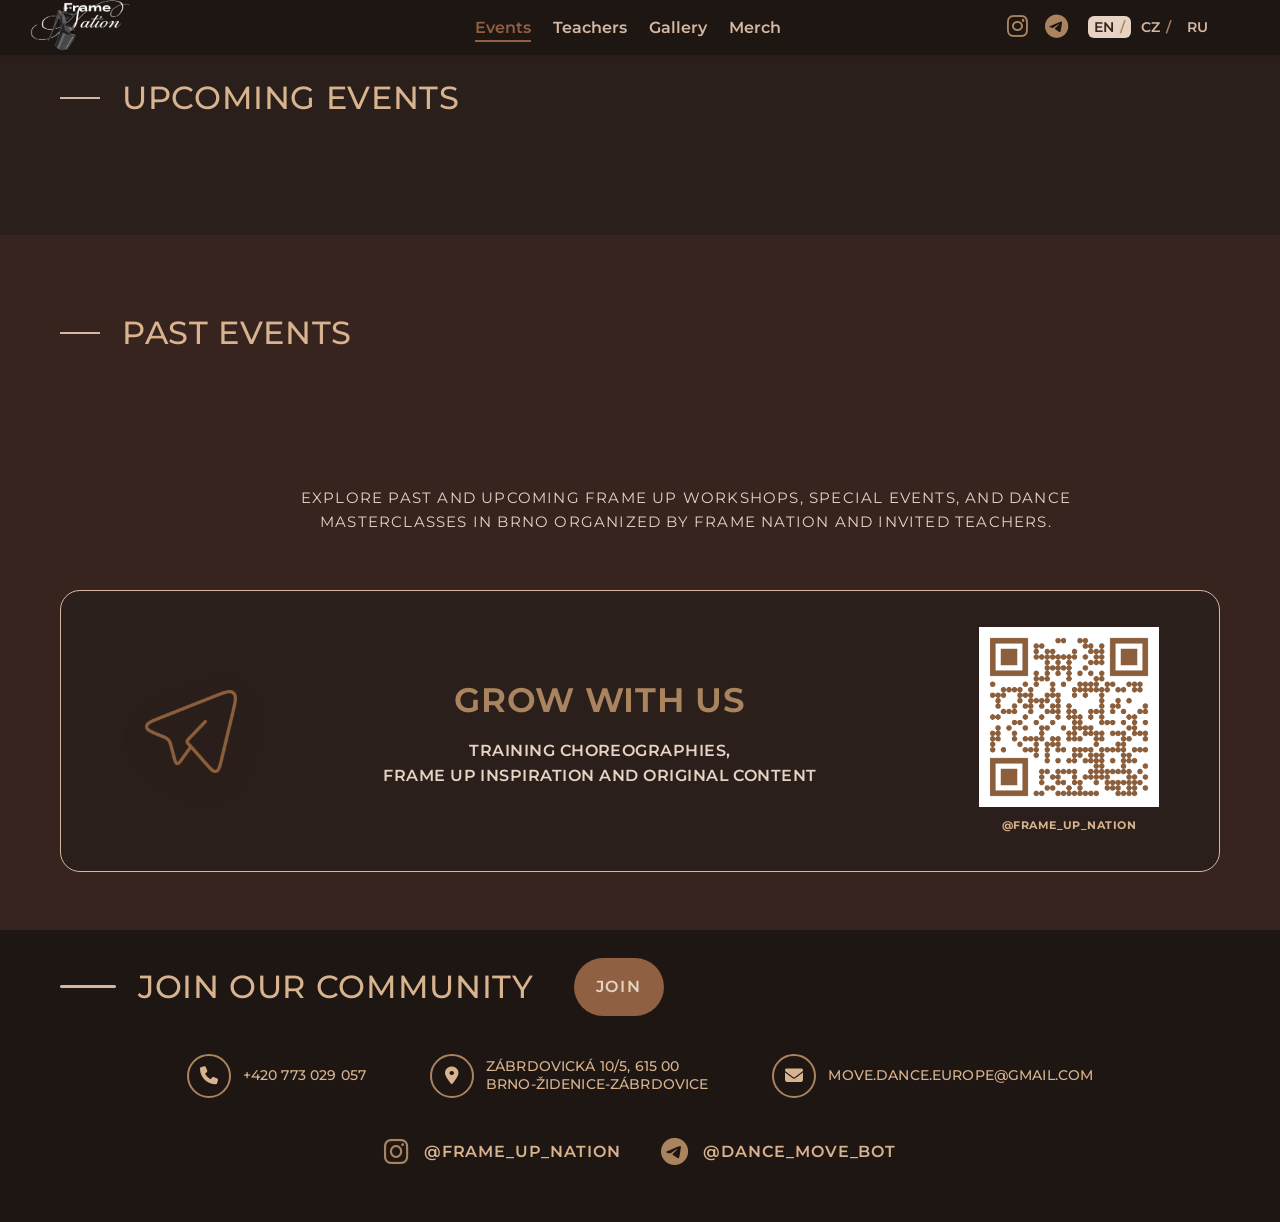
==== commit f894f277: "past events fix" ====
--- a/events.html
+++ b/events.html
@@ -28,8 +28,9 @@
 <meta name="twitter:image" content="https://framenation.cz/images/frame_nation_og.PNG">
 
   <link rel="stylesheet" href="base.css">
+  <link rel="stylesheet" href="index.css">
   <link rel="stylesheet" href="events.css"/>
-  <link rel="stylesheet" href="index.css">
+  <!-- <link rel="stylesheet" href="index.css"> -->
 
   <link rel="preconnect" href="https://fonts.googleapis.com"/>
   <link rel="preconnect" href="https://fonts.gstatic.com" crossorigin/>
--- a/base.css
+++ b/base.css
@@ -608,7 +608,7 @@
 
   .содержимое-инстаграм h3 {
     margin: 0 0 16px;
-    font-size: 20px;
+    font-size: 18px;
     font-weight: 700;
     letter-spacing: 0.04em;
     line-height: 1.1;
--- a/index.css
+++ b/index.css
@@ -297,10 +297,10 @@
 color:var(--текст-темный0);
 }
 
-.заголовок-события{
+.карточка-события .заголовок-события{
 font-size:28px;
 font-weight:800;
-color:var(--текст-светлый0) !important;
+color:var(--белый) !important;
 }
 
 .описание-события{
@@ -457,10 +457,14 @@
 
 .секция-преподаватели,
 .слайдер-преподавателей{
-overflow-y:hidden;
-
-}
-
+overflow-y:hidden ;
+
+}
+
+.секция-преподаватели .сетка-преподавателей {
+  overflow-x: auto;
+  overflow-y: hidden;
+}
 /* ======================================
    PAST EVENTS
 ====================================== */
@@ -498,6 +502,7 @@
   flex-direction: column;
   background: var(--фон-темный0);
   border-radius: 6px;
+  border: 2px solid var(--фон-светлый2) !important;
   overflow: hidden;
   box-shadow: var(--тень);
   border: none;
@@ -1362,8 +1367,15 @@
   }
 
   /* WHY section spacing */
-  .секция-почему-мы .заголовок-секции{ margin-bottom: 4px !important; }
-  .секция-почему-мы .подзаголовок-секции{ margin-top: 0 !important; }
+  .секция-почему-мы .заголовок-секции{ 
+    margin-bottom: 0px !important; 
+    margin-top: -10px !important;
+  }
+  
+  .секция-почему-мы .подзаголовок-секции{ 
+    margin-top: 0 !important; 
+    margin-bottom: 0 !important; 
+  }
 }
 
 /* ---------- DESKTOP HERO ---------- */
@@ -1404,7 +1416,7 @@
 
 border-radius:24px;
 
-padding:28px 22px;
+padding:2px 2px;
 
 display:flex;
 flex-direction:column;
@@ -1651,17 +1663,7 @@
 
 }
 
-/* =================================
-TEACHERS DOTS
-================================= */
-
-/* скрыты на desktop */
-
-/* .точки-преподавателей{
-display:none;
-} */
-
-/* mobile */
+
 
 @media (max-width:768px){
 
@@ -1691,41 +1693,13 @@
 
 .точки-преподавателей .точка.активная{
 
-background:var(--фон-светлый3);
+background:var(--фон-светлый1);
 
 transform:scale(1.2);
 
 }
 
 }
-
-/* =================================
-PAST EVENTS MOBILE
-================================= */
-
-/* @media (max-width:768px){
-
-.секция-прошедшие-события .сетка-прошедших{
-
-gap:20px;
-padding:10px 16px;
-
-}
-
-.секция-прошедшие-события .карточка-прошедшего{
-
-flex:0 0 70%;
-
-}
-
-.секция-прошедшие-события .карточка-прошедшего img{
-
-height:200px;
-
-}
-
-} */
-
 
 
 @media (max-width:768px){
@@ -1833,114 +1807,6 @@
 
 
 /* =========================================================
-   PRICES — mobile (<=768px) fixes
-   ========================================================= */
-@media (max-width: 768px) {
-  .секция-цены {
-    padding-top: 30px;   /* было 80px */
-     padding-bottom: 32px;
-  }
-
-  .сетка-цен {
-  display: grid;
-  grid-template-columns: repeat(2, minmax(0, 1fr));
-  grid-auto-rows: auto;
-  gap: 14px;
-  align-items: stretch;
-}
-
-  .карточка-цены {
-    height: auto !important;
-    min-height: 0 !important;
-    overflow: hidden;
-    padding: 8px 8px 8px 6px;
-    gap: 0;
-    align-items: center;
-  }
-
-  .карточка-цены * {
-    max-width: 100%;
-    overflow-wrap: anywhere;
-    word-break: break-word;
-  }
-
-
-  /* Layout: gift certificate + price grid */
-  .секция-цены .содержимое-цен {
-    align-items: start;
-    gap: 14px;
-  }
-
-  /* Gift certificate: remove scale/shift on mobile */
-  .секция-цены .подарочный-сертификат {
-    width: 100%;
-    height: auto !important;
-    transform: none !important;
-    transform-origin: initial !important;
-  }
-
-  .секция-цены .подарочный-сертификат img {
-    width: 100% !important; /* вместо 130% */
-    height: 100%;
-    object-fit: cover;
-  }
-
-  /* Certificate button: white like page background */
-  .секция-цены .кнопка-сертификат {
-    width: 100%;
-    background: var(--белый) !important; /* или var(--фон-светлый) */
-    color: var(--фон-темный3);
-    border: 2px solid var(--фон-светлый3);
-  }
-
-  .лево-цены {
-    min-width: 56px;
-    padding-left: 0;
-    padding-right: 0;
-  }
-
-  .число-цены {
-    font-size: 32px;
-   
-  }
-
-  .длительность-под-числом {
-    margin-top: 4px;
-    font-size: 14px;
-
-  }
-
-  /* Text block with type + price */
-  .карточка-цены .детали-цены {
-    gap: 6px;
-    align-items: flex-start;
-    text-align: left;
-    
-  }
-
-  /* Type label: right-aligned */
-  .карточка-цены .тип-цены {
-    margin-left: -20px;
-    font-size: 13px;
-    line-height: 1.2;
-    text-align: center !important;
-    align-self: stretch;
-  }
-
-  .сумма-цены {
-    margin-top: 4px;
-    padding: 0 8px;
-    font-size: 14px;
-    margin-left: -30px;
-  }
-
-.секция-вопросы {
-    padding-bottom: 20px;
-  }
-
-}
-
-/* =========================================================
    ATMOSPHERE — mobile compact & unified version
    (stacked layout, compact sizes, no desktop changes)
    ========================================================= */
@@ -2057,7 +1923,7 @@
 
     font-size: 13px;
     font-weight: 600;
-    color: var(--фон-светлый3);
+    /* color: var(--фон-светлый3); */
     text-decoration: none;
     opacity: 0.95;
   }
@@ -2084,140 +1950,3 @@
 
 }
 
-
-
-/* =========================================================
-   PRICES — mobile fix (keep 2 cards per row, no cut)
-   Only affects <=768px
-   ========================================================= */
-@media (max-width: 768px){
-
-  /* 2 cards per row — оставляем как ты хочешь */
-  .секция-цены .сетка-цен{
-    grid-template-columns: repeat(2, minmax(0, 1fr)) !important;
-    grid-auto-rows: auto !important;
-    gap: 14px !important;
-  }
-
-  /* НЕЛЬЗЯ резать содержимое карточки */
-  .секция-цены .карточка-цены{
-    overflow: visible !important;   /* было hidden — из-за этого режет */
-    align-items: center;
-    gap: 10px !important;
-    padding: 10px !important;
-  }
-
-  /* Убираем отрицательные сдвиги — они и ломают */
-  .секция-цены .карточка-цены .тип-цены{
-    margin-left: 0 !important;
-    text-align: center !important;
-    align-self: stretch;
-  }
-
-  .секция-цены .карточка-цены .сумма-цены{
-    margin-left: 0 !important;
-  }
-
-  /* Разрешаем правому блоку реально сжиматься (важно для grid/flex) */
-  .секция-цены .карточка-цены .детали-цены{
-    min-width: 0 !important;        /* перебиваем base min-width:150px */
-    width: 100%;
-    align-items: flex-start !important;
-    text-align: center !important;
-    gap: 6px;
-  }
-
-  /* Чуть компактнее типографика, чтобы в 2 колонки всё помещалось */
-  .секция-цены .число-цены{ font-size: 34px !important; }
-  .секция-цены .длительность-под-числом{ font-size: 12px !important; white-space: nowrap; }
-
-  .секция-цены .тип-цены{
-    font-size: 13px !important;
-    line-height: 1.15 !important;
-    overflow-wrap: anywhere;
-    hyphens: auto;
-  }
-
-  .секция-цены .сумма-цены{
-    font-size: 13px !important;
-    padding: 6px 10px !important;
-    white-space: nowrap;
-  }
-}
-
-/* =================================
-SOCIAL CARDS MOBILE
-================================= */
-
-@media (max-width:768px){
-
-.карточка-инстаграм,
-.карточка-телеграм{
-
-display:flex;
-align-items:center;
-
-gap:16px;
-
-}
-
-/* текст */
-
-.содержимое-инстаграм,
-.содержимое-телеграм{
-
-flex:1;
-min-width:0;
-
-overflow-wrap:break-word;
-word-break:break-word;
-
-}
-
-/* QR */
-
-.qr-код-инстаграм,
-.qr-код-телеграм{
-
-flex:0 0 110px;
-
-}
-
-.qr-код-инстаграм img,
-.qr-код-телеграм img{
-
-width:110px;
-height:auto;
-
-}
-
-}
-
-/* =================================
-FAQ FOOTER SPACING
-================================= */
-
-footer{
-margin-top:0 !important;
-}
-
-@media (max-width:768px){
-
-.секция-вопросы{
-padding:0 !important;
-margin-bottom:0;
-}
-
-.секция-вопросы .контейнер{
-padding-bottom:16px !important;
-}
-
-.секция-вопросы .список-вопросов{
-margin-bottom:20px !important;
-}
-
-.секция-вопросы .элемент-вопроса:last-child{
-margin-bottom:16px !important;
-}
-
-}
--- a/events.css
+++ b/events.css
@@ -33,8 +33,15 @@
 }
 
 .название-секции {
-  color: var(--текст-светлый2); /* твой цвет */
-
+  color: var(--текст-светлый1) !important; /* твой цвет */
+
+}
+.линия-секции{
+  align-items: center;
+  width: 40px;
+  height: 2px;
+  background: var(--фон-светлый1) !important;
+  flex-shrink: 0;
 }
 
 .подзаголовок-секции{
@@ -109,7 +116,7 @@
 border:2px solid var(--фон-светлый2);
 
 min-height:320px;
-max-height:520px;
+max-height:560px;
 
 transition:transform .25s ease, box-shadow .25s ease;
 
@@ -121,7 +128,7 @@
 }
 
 .кнопка-сертификат{
-margin-top:0px;
+margin-top:10px;
 color:var(--фон-светлый0) ;
 }
 /* =========================================================
@@ -252,10 +259,23 @@
 width:100%;
 height:100%;
 object-fit:cover;
-object-position: center 50%;
-}
-
-
+object-position: center 35%;
+}
+
+.карточка-события .изображение-события{
+  width: 100%;
+  height: 100%;
+  overflow: hidden;
+  display: block;
+}
+
+.карточка-события .изображение-события img{
+  width: 100%;
+  height: 100%;
+  object-fit: cover;
+  /* object-position: top center; */
+  display: block;
+}
 /* =========================================================
 PLACEHOLDER
 ========================================================= */
@@ -321,20 +341,24 @@
 
 @media (max-width:768px){
 
+  .подзаголовок-секции {
+    display: none;
+  }
+
 .events-list .карточка-события{
 grid-template-columns:1fr;
 }
-.past-events .карточка-события{
+/* .past-events .карточка-события{
   width: 100%;
   max-width: 1100px;
-}
-
-@media (max-width: 768px) {
+} */
+
+
   .past-events .карточка-события {
     width: 100% !important;
     max-width: none !important;
-    min-width: 0 !important;
-    grid-template-columns: 1fr !important;
+    /* min-width: 0 !important; */
+    /* grid-template-columns: 1fr !important; */
   }
 
   .past-events .карточка-события .изображение-события {
@@ -346,7 +370,7 @@
     width: 100% !important;
     padding: 12px 14px !important;
   }
-}
+
 
 .карточка-события .изображение-события{
 height:260px;
@@ -358,12 +382,12 @@
 }
 
 .дата-события{
-font-size:10px;
-margin-bottom:-10px;
+font-size:14px;
+margin-bottom:-8px;
 }
 
 .past-events .дата-события{
-font-size:10px;
+font-size:14px;
 margin-top:10px !important;
 }
 
@@ -426,4 +450,6 @@
 order:0;
 }
 
-}+}
+
+
--- a/index.css
+++ b/index.css
@@ -297,10 +297,10 @@
 color:var(--текст-темный0);
 }
 
-.заголовок-события{
+.карточка-события .заголовок-события{
 font-size:28px;
 font-weight:800;
-color:var(--текст-светлый0) !important;
+color:var(--белый) !important;
 }
 
 .описание-события{
@@ -457,10 +457,14 @@
 
 .секция-преподаватели,
 .слайдер-преподавателей{
-overflow-y:hidden;
-
-}
-
+overflow-y:hidden ;
+
+}
+
+.секция-преподаватели .сетка-преподавателей {
+  overflow-x: auto;
+  overflow-y: hidden;
+}
 /* ======================================
    PAST EVENTS
 ====================================== */
@@ -498,6 +502,7 @@
   flex-direction: column;
   background: var(--фон-темный0);
   border-radius: 6px;
+  border: 2px solid var(--фон-светлый2) !important;
   overflow: hidden;
   box-shadow: var(--тень);
   border: none;
@@ -1362,8 +1367,15 @@
   }
 
   /* WHY section spacing */
-  .секция-почему-мы .заголовок-секции{ margin-bottom: 4px !important; }
-  .секция-почему-мы .подзаголовок-секции{ margin-top: 0 !important; }
+  .секция-почему-мы .заголовок-секции{ 
+    margin-bottom: 0px !important; 
+    margin-top: -10px !important;
+  }
+  
+  .секция-почему-мы .подзаголовок-секции{ 
+    margin-top: 0 !important; 
+    margin-bottom: 0 !important; 
+  }
 }
 
 /* ---------- DESKTOP HERO ---------- */
@@ -1404,7 +1416,7 @@
 
 border-radius:24px;
 
-padding:28px 22px;
+padding:2px 2px;
 
 display:flex;
 flex-direction:column;
@@ -1651,17 +1663,7 @@
 
 }
 
-/* =================================
-TEACHERS DOTS
-================================= */
-
-/* скрыты на desktop */
-
-/* .точки-преподавателей{
-display:none;
-} */
-
-/* mobile */
+
 
 @media (max-width:768px){
 
@@ -1691,41 +1693,13 @@
 
 .точки-преподавателей .точка.активная{
 
-background:var(--фон-светлый3);
+background:var(--фон-светлый1);
 
 transform:scale(1.2);
 
 }
 
 }
-
-/* =================================
-PAST EVENTS MOBILE
-================================= */
-
-/* @media (max-width:768px){
-
-.секция-прошедшие-события .сетка-прошедших{
-
-gap:20px;
-padding:10px 16px;
-
-}
-
-.секция-прошедшие-события .карточка-прошедшего{
-
-flex:0 0 70%;
-
-}
-
-.секция-прошедшие-события .карточка-прошедшего img{
-
-height:200px;
-
-}
-
-} */
-
 
 
 @media (max-width:768px){
@@ -1833,114 +1807,6 @@
 
 
 /* =========================================================
-   PRICES — mobile (<=768px) fixes
-   ========================================================= */
-@media (max-width: 768px) {
-  .секция-цены {
-    padding-top: 30px;   /* было 80px */
-     padding-bottom: 32px;
-  }
-
-  .сетка-цен {
-  display: grid;
-  grid-template-columns: repeat(2, minmax(0, 1fr));
-  grid-auto-rows: auto;
-  gap: 14px;
-  align-items: stretch;
-}
-
-  .карточка-цены {
-    height: auto !important;
-    min-height: 0 !important;
-    overflow: hidden;
-    padding: 8px 8px 8px 6px;
-    gap: 0;
-    align-items: center;
-  }
-
-  .карточка-цены * {
-    max-width: 100%;
-    overflow-wrap: anywhere;
-    word-break: break-word;
-  }
-
-
-  /* Layout: gift certificate + price grid */
-  .секция-цены .содержимое-цен {
-    align-items: start;
-    gap: 14px;
-  }
-
-  /* Gift certificate: remove scale/shift on mobile */
-  .секция-цены .подарочный-сертификат {
-    width: 100%;
-    height: auto !important;
-    transform: none !important;
-    transform-origin: initial !important;
-  }
-
-  .секция-цены .подарочный-сертификат img {
-    width: 100% !important; /* вместо 130% */
-    height: 100%;
-    object-fit: cover;
-  }
-
-  /* Certificate button: white like page background */
-  .секция-цены .кнопка-сертификат {
-    width: 100%;
-    background: var(--белый) !important; /* или var(--фон-светлый) */
-    color: var(--фон-темный3);
-    border: 2px solid var(--фон-светлый3);
-  }
-
-  .лево-цены {
-    min-width: 56px;
-    padding-left: 0;
-    padding-right: 0;
-  }
-
-  .число-цены {
-    font-size: 32px;
-   
-  }
-
-  .длительность-под-числом {
-    margin-top: 4px;
-    font-size: 14px;
-
-  }
-
-  /* Text block with type + price */
-  .карточка-цены .детали-цены {
-    gap: 6px;
-    align-items: flex-start;
-    text-align: left;
-    
-  }
-
-  /* Type label: right-aligned */
-  .карточка-цены .тип-цены {
-    margin-left: -20px;
-    font-size: 13px;
-    line-height: 1.2;
-    text-align: center !important;
-    align-self: stretch;
-  }
-
-  .сумма-цены {
-    margin-top: 4px;
-    padding: 0 8px;
-    font-size: 14px;
-    margin-left: -30px;
-  }
-
-.секция-вопросы {
-    padding-bottom: 20px;
-  }
-
-}
-
-/* =========================================================
    ATMOSPHERE — mobile compact & unified version
    (stacked layout, compact sizes, no desktop changes)
    ========================================================= */
@@ -2057,7 +1923,7 @@
 
     font-size: 13px;
     font-weight: 600;
-    color: var(--фон-светлый3);
+    /* color: var(--фон-светлый3); */
     text-decoration: none;
     opacity: 0.95;
   }
@@ -2084,140 +1950,3 @@
 
 }
 
-
-
-/* =========================================================
-   PRICES — mobile fix (keep 2 cards per row, no cut)
-   Only affects <=768px
-   ========================================================= */
-@media (max-width: 768px){
-
-  /* 2 cards per row — оставляем как ты хочешь */
-  .секция-цены .сетка-цен{
-    grid-template-columns: repeat(2, minmax(0, 1fr)) !important;
-    grid-auto-rows: auto !important;
-    gap: 14px !important;
-  }
-
-  /* НЕЛЬЗЯ резать содержимое карточки */
-  .секция-цены .карточка-цены{
-    overflow: visible !important;   /* было hidden — из-за этого режет */
-    align-items: center;
-    gap: 10px !important;
-    padding: 10px !important;
-  }
-
-  /* Убираем отрицательные сдвиги — они и ломают */
-  .секция-цены .карточка-цены .тип-цены{
-    margin-left: 0 !important;
-    text-align: center !important;
-    align-self: stretch;
-  }
-
-  .секция-цены .карточка-цены .сумма-цены{
-    margin-left: 0 !important;
-  }
-
-  /* Разрешаем правому блоку реально сжиматься (важно для grid/flex) */
-  .секция-цены .карточка-цены .детали-цены{
-    min-width: 0 !important;        /* перебиваем base min-width:150px */
-    width: 100%;
-    align-items: flex-start !important;
-    text-align: center !important;
-    gap: 6px;
-  }
-
-  /* Чуть компактнее типографика, чтобы в 2 колонки всё помещалось */
-  .секция-цены .число-цены{ font-size: 34px !important; }
-  .секция-цены .длительность-под-числом{ font-size: 12px !important; white-space: nowrap; }
-
-  .секция-цены .тип-цены{
-    font-size: 13px !important;
-    line-height: 1.15 !important;
-    overflow-wrap: anywhere;
-    hyphens: auto;
-  }
-
-  .секция-цены .сумма-цены{
-    font-size: 13px !important;
-    padding: 6px 10px !important;
-    white-space: nowrap;
-  }
-}
-
-/* =================================
-SOCIAL CARDS MOBILE
-================================= */
-
-@media (max-width:768px){
-
-.карточка-инстаграм,
-.карточка-телеграм{
-
-display:flex;
-align-items:center;
-
-gap:16px;
-
-}
-
-/* текст */
-
-.содержимое-инстаграм,
-.содержимое-телеграм{
-
-flex:1;
-min-width:0;
-
-overflow-wrap:break-word;
-word-break:break-word;
-
-}
-
-/* QR */
-
-.qr-код-инстаграм,
-.qr-код-телеграм{
-
-flex:0 0 110px;
-
-}
-
-.qr-код-инстаграм img,
-.qr-код-телеграм img{
-
-width:110px;
-height:auto;
-
-}
-
-}
-
-/* =================================
-FAQ FOOTER SPACING
-================================= */
-
-footer{
-margin-top:0 !important;
-}
-
-@media (max-width:768px){
-
-.секция-вопросы{
-padding:0 !important;
-margin-bottom:0;
-}
-
-.секция-вопросы .контейнер{
-padding-bottom:16px !important;
-}
-
-.секция-вопросы .список-вопросов{
-margin-bottom:20px !important;
-}
-
-.секция-вопросы .элемент-вопроса:last-child{
-margin-bottom:16px !important;
-}
-
-}
--- a/99-overrides.css
+++ b/99-overrides.css
@@ -40,3 +40,17 @@
 }
 
 
+.карточка-события .изображение-события{
+  width: 100%;
+  height: 100%;
+  overflow: hidden;
+  display: block;
+}
+
+.карточка-события .изображение-события img{
+  width: 100%;
+  height: 100%;
+  object-fit: cover;
+  /* object-position: top center; */
+  display: block;
+}
